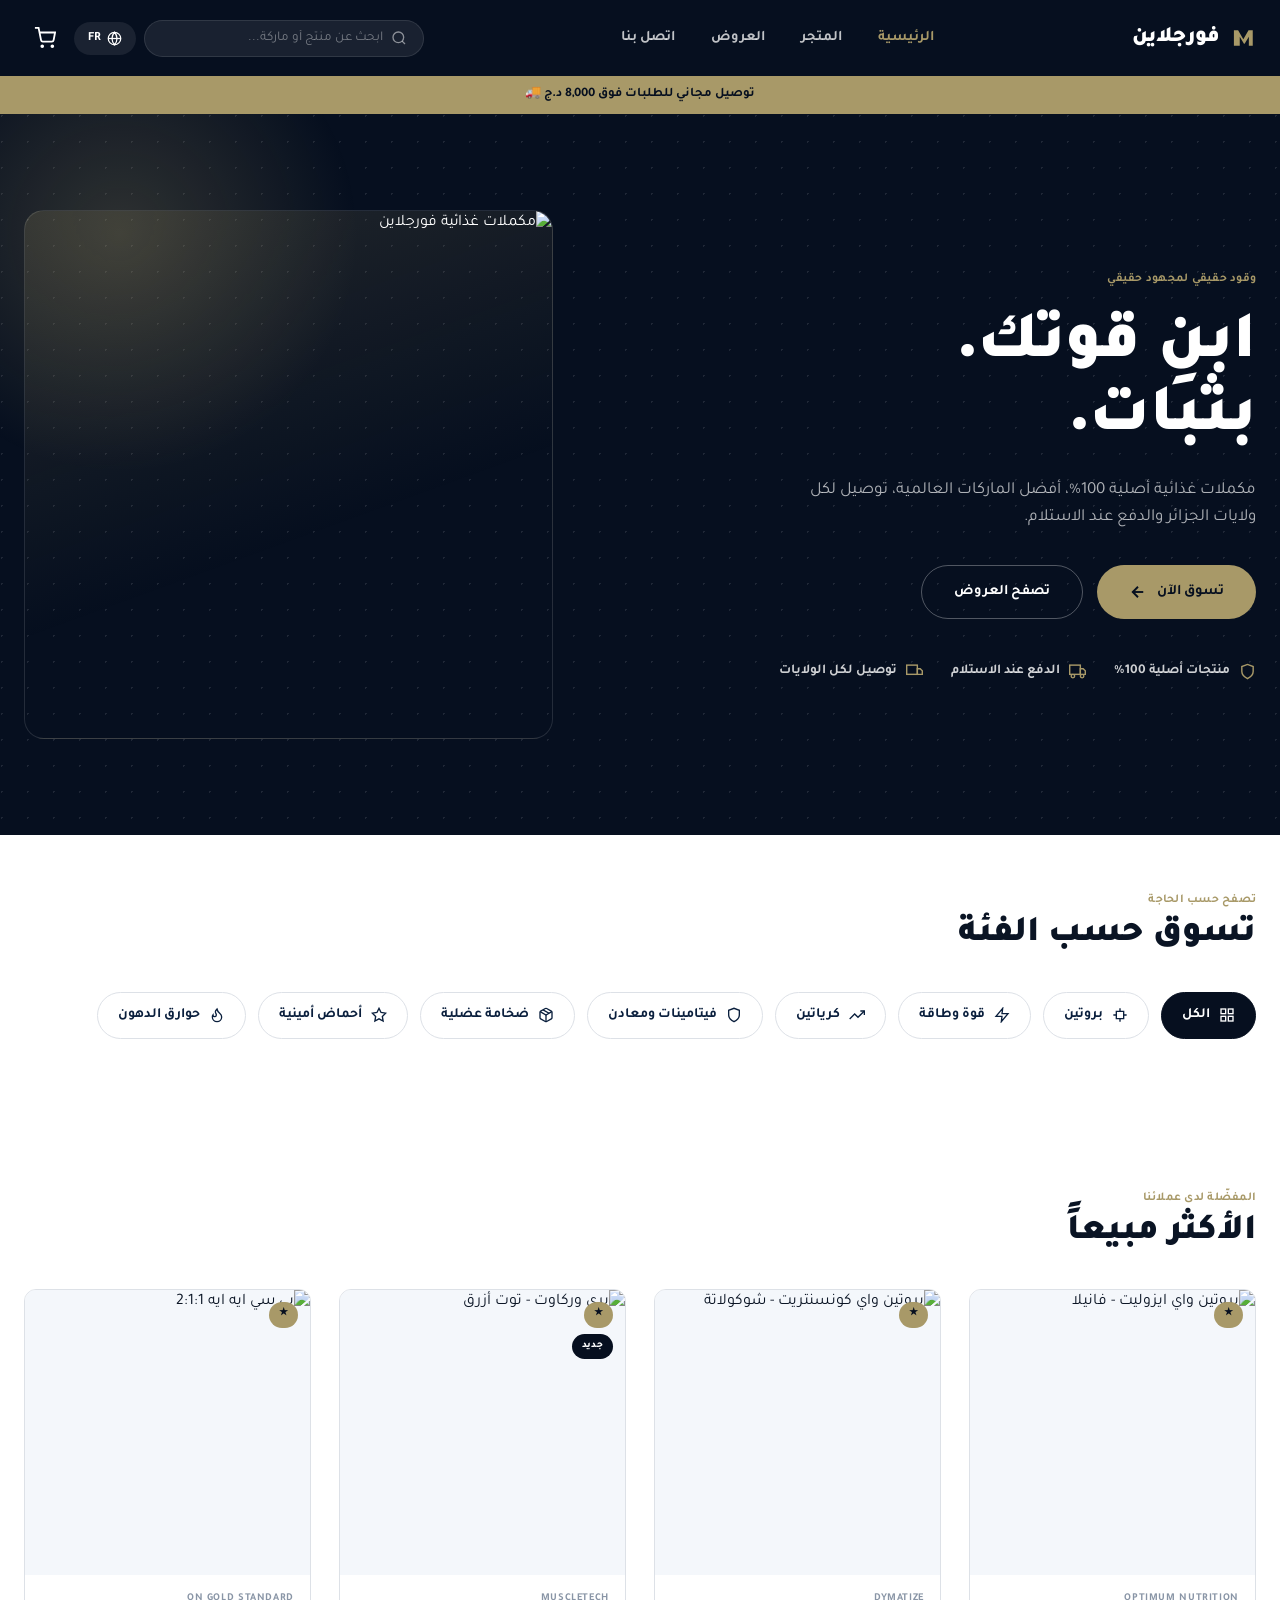
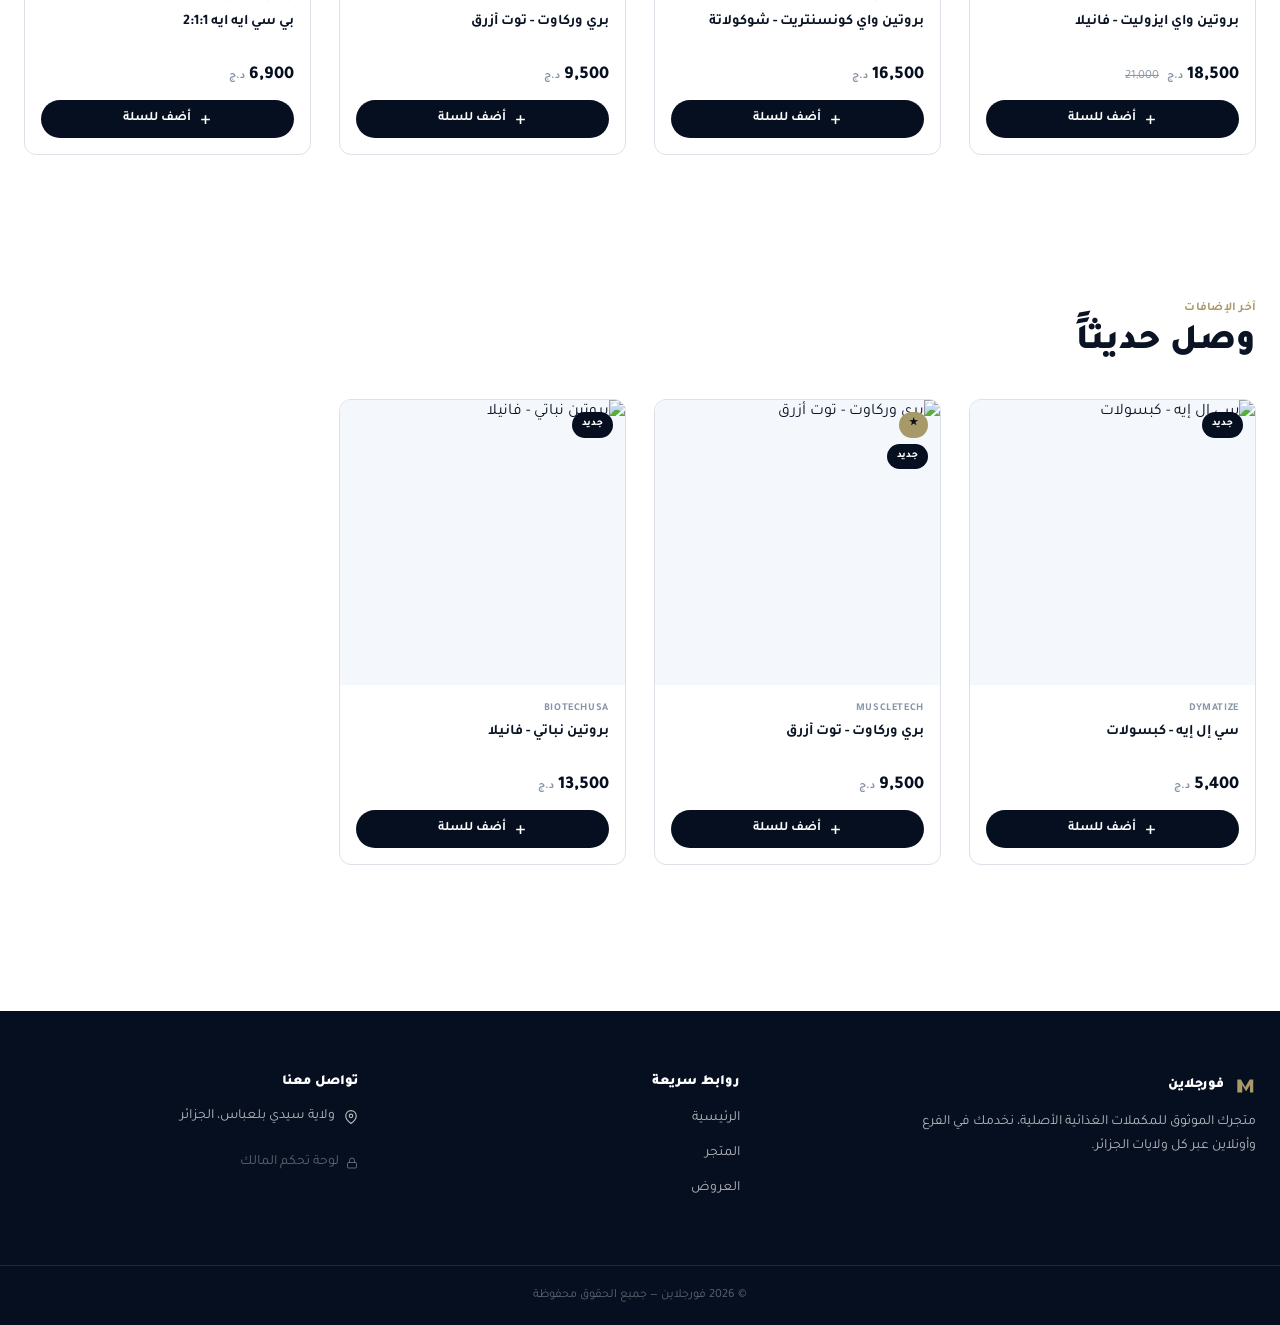
==== index.html @ bce0a99f "Update index.html" ====
<!DOCTYPE html>
<html lang="ar" dir="rtl">
<head>
<meta charset="UTF-8">
<meta name="viewport" content="width=device-width, initial-scale=1.0">
<title>فورجلاين | مكملات غذائية أصلية 100%</title>
<meta name="description" content="متجر فورجلاين للمكملات الغذائية الأصلية. توصيل لكل ولايات الجزائر، الدفع عند الاستلام.">
<link rel="stylesheet" href="css/style.css">
<script>
  /* تطبيق اللغة فوراً لتجنب وميض العربي قبل التحميل */
  (function() {
    var l = localStorage.getItem("forgeline_lang") || "ar";
    document.documentElement.lang = l;
    document.documentElement.dir = l === "ar" ? "rtl" : "ltr";
  })();
</script>
</head>
<body>

<!-- ============================================================
     HEADER
     ============================================================ -->
<header class="site-header">
  <div class="container header-main">
    <button class="mobile-menu-toggle" id="mobileMenuToggle" aria-label="القائمة">
      <svg width="24" height="24" viewBox="0 0 24 24" fill="none" stroke="currentColor" stroke-width="2" stroke-linecap="round"><line x1="4" y1="7" x2="20" y2="7"/><line x1="4" y1="12" x2="20" y2="12"/><line x1="4" y1="17" x2="20" y2="17"/></svg>
    </button>

    <a href="index.html" class="brand">
      <svg width="26" height="26" viewBox="0 0 40 40" fill="none"><path d="M6 32V8h6.5l8 14 8-14H35v24h-6V18l-6.5 11h-1L15 18v14H6z" fill="currentColor"/></svg>
      <span data-i18n="nav.brand">فورجلاين</span>
    </a>

    <nav class="main-nav">
      <a href="index.html" class="active" data-i18n="nav.home">الرئيسية</a>
      <a href="shop.html" data-i18n="nav.shop">المتجر</a>
      <a href="offers.html" data-i18n="nav.offers">العروض</a>
      <a href="index.html#contact" data-i18n="nav.contact">اتصل بنا</a>
    </nav>

    <div class="header-actions">
      <div class="header-search">
        <svg width="16" height="16" viewBox="0 0 24 24" fill="none" stroke="currentColor" stroke-width="2"><circle cx="11" cy="11" r="8"/><line x1="21" y1="21" x2="16.65" y2="16.65"/></svg>
        <input type="text" data-i18n-ph="search.placeholder" placeholder="ابحث عن منتج أو ماركة..." id="headerSearch">
      </div>
      <button class="lang-switch" id="langSwitch">
        <svg width="15" height="15" viewBox="0 0 24 24" fill="none" stroke="currentColor" stroke-width="2"><circle cx="12" cy="12" r="10"/><line x1="2" y1="12" x2="22" y2="12"/><path d="M12 2a15.3 15.3 0 0 1 4 10 15.3 15.3 0 0 1-4 10 15.3 15.3 0 0 1-4-10 15.3 15.3 0 0 1 4-10z"/></svg>
        FR
      </button>
      <button class="cart-trigger" id="cartTrigger" aria-label="السلة">
        <svg width="22" height="22" viewBox="0 0 24 24" fill="none" stroke="currentColor" stroke-width="2"><circle cx="9" cy="21" r="1"/><circle cx="20" cy="21" r="1"/><path d="M1 1h4l2.68 13.39a2 2 0 0 0 2 1.61h9.72a2 2 0 0 0 2-1.61L23 6H6"/></svg>
        <span class="cart-badge" id="cartBadge" style="display:none;">0</span>
      </button>
    </div>
  </div>

  <nav class="mobile-nav container" id="mobileNav">
    <form class="mobile-search" style="position:relative;" onsubmit="event.preventDefault(); var v=document.getElementById('mobileSearch').value.trim(); if(v){window.location.href='shop.html?q='+encodeURIComponent(v);}">
      <svg width="16" height="16" viewBox="0 0 24 24" fill="none" stroke="currentColor" stroke-width="2"><circle cx="11" cy="11" r="8"/><line x1="21" y1="21" x2="16.65" y2="16.65"/></svg>
      <input type="text" data-i18n-ph="search.placeholder" placeholder="ابحث عن منتج أو ماركة..." id="mobileSearch">
    </form>
    <a href="index.html" data-i18n="nav.home">الرئيسية</a>
    <a href="shop.html">المتجر</a>
    <a href="offers.html">العروض</a>
    <a href="index.html#contact">اتصل بنا</a>
  </nav>

  <div class="announce-bar" data-i18n="announce.text">توصيل مجاني للطلبات فوق 8,000 د.ج 🚚</div>
</header>

<!-- ============================================================
     HERO
     ============================================================ -->
<section class="hero">
  <div class="container hero-grid">
    <div class="fade-up">
      <span class="eyebrow" data-i18n="hero.eyebrow">وقود حقيقي لمجهود حقيقي</span>
      <h1 class="hero-title">ابنِ قوتك.<br>بثبات.</h1>
      <p class="hero-sub" data-i18n="hero.sub"><span data-i18n="hero.sub">مكملات غذائية أصلية 100%، أفضل الماركات العالمية، توصيل لكل ولايات الجزائر والدفع عند الاستلام.</span></p>
      <div class="hero-cta-row">
        <a href="shop.html" class="btn btn-gold">
          تسوق الآن
          <svg width="18" height="18" viewBox="0 0 24 24" fill="none" stroke="currentColor" stroke-width="2.5" class="flip-x"><line x1="5" y1="12" x2="19" y2="12"/><polyline points="12 5 19 12 12 19"/></svg>
        </a>
        <a href="offers.html" class="btn btn-outline-light" data-i18n="hero.cta2">تصفح العروض</a>
      </div>
      <div class="hero-badges">
        <span class="hero-badge">
          <svg width="17" height="17" viewBox="0 0 24 24" fill="none" stroke="currentColor" stroke-width="2"><path d="M12 22s8-4 8-10V5l-8-3-8 3v7c0 6 8 10 8 10z"/></svg>
          منتجات أصلية 100%
        </span>
        <span class="hero-badge">
          <svg width="17" height="17" viewBox="0 0 24 24" fill="none" stroke="currentColor" stroke-width="2"><rect x="1" y="3" width="15" height="13"/><polygon points="16 8 20 8 23 11 23 16 16 16 16 8"/><circle cx="5.5" cy="18.5" r="2.5"/><circle cx="18.5" cy="18.5" r="2.5"/></svg>
          الدفع عند الاستلام
        </span>
        <span class="hero-badge">
          <svg width="17" height="17" viewBox="0 0 24 24" fill="none" stroke="currentColor" stroke-width="2"><rect x="1" y="3" width="15" height="13"/><polygon points="16 8 20 8 23 11 23 16 16 16 16 8"/></svg>
          توصيل لكل الولايات
        </span>
      </div>
    </div>
    <div class="hero-visual fade-up-delay-1">
      <img id="heroImage" src="https://images.unsplash.com/photo-1579722820901-cea4a05fbac9?w=700&q=80" alt="مكملات غذائية فورجلاين">
    </div>
  </div>
</section>

<main>
  <!-- ============================================================
       CATEGORIES
       ============================================================ -->
  <section class="section-tight container">
    <div class="section-head">
      <div>
        <span class="eyebrow" data-i18n="section.categories.eyebrow">تصفح حسب الحاجة</span>
        <h2 data-i18n="section.categories.title">تسوق حسب الفئة</h2>
      </div>
    </div>
    <div class="cat-rail">
      <a href="shop.html" class="cat-pill active">
        <svg width="16" height="16" viewBox="0 0 24 24" fill="none" stroke="currentColor" stroke-width="2"><rect x="3" y="3" width="7" height="7"/><rect x="14" y="3" width="7" height="7"/><rect x="14" y="14" width="7" height="7"/><rect x="3" y="14" width="7" height="7"/></svg>
        الكل
      </a>
      <a href="shop.html?cat=protein" class="cat-pill">
        <svg width="16" height="16" viewBox="0 0 24 24" fill="none" stroke="currentColor" stroke-width="2"><path d="M6.5 6.5h11v11h-11z"/><path d="M2 12h4.5M17.5 12H22M12 2v4.5M12 17.5V22"/></svg>
        بروتين
      </a>
      <a href="shop.html?cat=preworkout" class="cat-pill">
        <svg width="16" height="16" viewBox="0 0 24 24" fill="none" stroke="currentColor" stroke-width="2"><polygon points="13 2 3 14 12 14 11 22 21 10 12 10 13 2"/></svg>
        قوة وطاقة
      </a>
      <a href="shop.html?cat=creatine" class="cat-pill">
        <svg width="16" height="16" viewBox="0 0 24 24" fill="none" stroke="currentColor" stroke-width="2"><polyline points="23 6 13.5 15.5 8.5 10.5 1 18"/><polyline points="17 6 23 6 23 12"/></svg>
        كرياتين
      </a>
      <a href="shop.html?cat=vitamins" class="cat-pill">
        <svg width="16" height="16" viewBox="0 0 24 24" fill="none" stroke="currentColor" stroke-width="2"><path d="M12 22s8-4 8-10V5l-8-3-8 3v7c0 6 8 10 8 10z"/></svg>
        فيتامينات ومعادن
      </a>
      <a href="shop.html?cat=mass" class="cat-pill">
        <svg width="16" height="16" viewBox="0 0 24 24" fill="none" stroke="currentColor" stroke-width="2"><path d="M16.5 9.4 7.55 4.24"/><path d="M21 16V8a2 2 0 0 0-1-1.73l-7-4a2 2 0 0 0-2 0l-7 4A2 2 0 0 0 3 8v8a2 2 0 0 0 1 1.73l7 4a2 2 0 0 0 2 0l7-4A2 2 0 0 0 21 16z"/><polyline points="3.27 6.96 12 12.01 20.73 6.96"/><line x1="12" y1="22.08" x2="12" y2="12"/></svg>
        ضخامة عضلية
      </a>
      <a href="shop.html?cat=aminos" class="cat-pill">
        <svg width="16" height="16" viewBox="0 0 24 24" fill="none" stroke="currentColor" stroke-width="2"><polygon points="12 2 15.09 8.26 22 9.27 17 14.14 18.18 21.02 12 17.77 5.82 21.02 7 14.14 2 9.27 8.91 8.26 12 2"/></svg>
        أحماض أمينية
      </a>
      <a href="shop.html?cat=fatburn" class="cat-pill">
        <svg width="16" height="16" viewBox="0 0 24 24" fill="none" stroke="currentColor" stroke-width="2"><path d="M8.5 14.5A2.5 2.5 0 0 0 11 12c0-1.38-.5-2-1-3-1.072-2.143-.224-4.054 2-6 .5 2.5 2 4.9 4 6.5 2 1.6 3 3.5 3 5.5a7 7 0 1 1-14 0c0-1.153.433-2.294 1-3a2.5 2.5 0 0 0 2.5 2.5z"/></svg>
        حوارق الدهون
      </a>
    </div>
  </section>

  <!-- ============================================================
       BESTSELLERS — populated by JS from data.js
       ============================================================ -->
  <section class="section container">
    <div class="section-head">
      <div>
        <span class="eyebrow" data-i18n="section.bestsellers.eyebrow">المفضّلة لدى عملائنا</span>
        <h2 data-i18n="section.bestsellers.title">الأكثر مبيعاً</h2>
      </div>
    </div>
    <div class="grid-products" id="bestsellersGrid"></div>
  </section>

  <!-- ============================================================
       NEW ARRIVALS
       ============================================================ -->
  <section class="section-tight container">
    <div class="section-head">
      <div>
        <span class="eyebrow" data-i18n="section.new.eyebrow">آخر الإضافات</span>
        <h2 data-i18n="section.new.title">وصل حديثاً</h2>
      </div>
    </div>
    <div class="grid-products" id="newArrivalsGrid"></div>
  </section>

  <!-- ============================================================
       OFFERS BANNER
       ============================================================ -->
  <section class="section container" id="offers">
    <div class="section-head">
      <div>
        <span class="eyebrow" data-i18n="section.offers.eyebrow">لفترة محدودة</span>
        <h2 data-i18n="section.offers.title">عروض حصرية</h2>
      </div>
    </div>
    <div class="offer-grid" id="offersGrid">
      <!-- fallback static offer shown if no active offers in data -->
    </div>
  </section>
</main>

<!-- ============================================================
     FOOTER
     ============================================================ -->
<footer class="site-footer" id="contact">
  <div class="container footer-grid">
    <div>
      <a href="index.html" class="brand" style="color:#fff;">
        <svg width="22" height="22" viewBox="0 0 40 40" fill="none"><path d="M6 32V8h6.5l8 14 8-14H35v24h-6V18l-6.5 11h-1L15 18v14H6z" fill="currentColor"/></svg>
        فورجلاين
      </a>
      <p class="footer-about" data-i18n="footer.about">متجرك الموثوق للمكملات الغذائية الأصلية، نخدمك في الفرع وأونلاين عبر كل ولايات الجزائر.</p>
    </div>
    <div>
      <h4 data-i18n="footer.links">روابط سريعة</h4>
      <ul>
        <li><a href="index.html">الرئيسية</a></li>
        <li><a href="shop.html">المتجر</a></li>
        <li><a href="offers.html">العروض</a></li>
      </ul>
    </div>
    <div>
      <h4 data-i18n="footer.contact">تواصل معنا</h4>
      <ul>
        <li class="footer-contact-item">
          <svg width="14" height="14" viewBox="0 0 24 24" fill="none" stroke="currentColor" stroke-width="2"><path d="M21 10c0 7-9 13-9 13s-9-6-9-13a9 9 0 0 1 18 0z"/><circle cx="12" cy="10" r="3"/></svg>
          <span data-i18n="footer.address">ولاية سيدي بلعباس، الجزائر</span>
        </li>
      </ul>
      <ul id="footerPhones" style="margin-top:6px;"></ul>
      <a href="admin/login.html" class="footer-admin-link">
        <svg width="12" height="12" viewBox="0 0 24 24" fill="none" stroke="currentColor" stroke-width="2"><rect x="3" y="11" width="18" height="11" rx="2"/><path d="M7 11V7a5 5 0 0 1 10 0v4"/></svg>
        <span data-i18n="footer.admin">لوحة تحكم المالك</span>
      </a>
    </div>
  </div>
  <div class="footer-bottom" data-i18n="footer.copyright">© 2026 فورجلاين — جميع الحقوق محفوظة</div>
</footer>

<!-- ============================================================
     CART DRAWER (shared across all pages)
     ============================================================ -->
<div class="drawer-overlay" id="drawerOverlay"></div>
<aside class="drawer" id="cartDrawer">
  <div class="drawer-head">
    <h3>
      <svg width="19" height="19" viewBox="0 0 24 24" fill="none" stroke="currentColor" stroke-width="2"><circle cx="9" cy="21" r="1"/><circle cx="20" cy="21" r="1"/><path d="M1 1h4l2.68 13.39a2 2 0 0 0 2 1.61h9.72a2 2 0 0 0 2-1.61L23 6H6"/></svg>
      سلة المشتريات
    </h3>
    <button class="btn-icon" id="closeDrawer" aria-label="إغلاق">
      <svg width="20" height="20" viewBox="0 0 24 24" fill="none" stroke="currentColor" stroke-width="2"><line x1="18" y1="6" x2="6" y2="18"/><line x1="6" y1="6" x2="18" y2="18"/></svg>
    </button>
  </div>
  <div class="drawer-body" id="drawerBody">
    <div class="drawer-empty">
      <svg width="48" height="48" viewBox="0 0 24 24" fill="none" stroke="currentColor" stroke-width="1.5"><circle cx="9" cy="21" r="1"/><circle cx="20" cy="21" r="1"/><path d="M1 1h4l2.68 13.39a2 2 0 0 0 2 1.61h9.72a2 2 0 0 0 2-1.61L23 6H6"/></svg>
      <strong data-i18n="cart.empty.title">سلتك فارغة حالياً</strong>
      <span class="text-faint" data-i18n="cart.empty.sub">أضف منتجات لتبدأ طلبك</span>
    </div>
  </div>
  <div class="drawer-foot" id="drawerFoot" style="display:none;">
    <div class="drawer-subtotal">
      <span data-i18n="cart.subtotal">المجموع الفرعي</span>
      <span id="drawerSubtotal">0 د.ج</span>
    </div>
    <a href="checkout.html" class="btn btn-primary btn-block" data-i18n="cart.checkout">إتمام الطلب</a>
  </div>
</aside>

<!-- Firebase SDK (نسخة compat — تعمل مباشرة بدون أدوات بناء) -->
<script src="https://www.gstatic.com/firebasejs/10.14.1/firebase-app-compat.js"></script>
<script src="https://www.gstatic.com/firebasejs/10.14.1/firebase-firestore-compat.js"></script>
<script src="js/i18n.js"></script>
<script src="js/firebase-config.js"></script>
<script src="js/data.js"></script>
<script src="js/main.js"></script>
</body>
</html>
---- css/style.css ----
/* ==========================================================================
   FORGELINE — Premium Supplements Store
   Core Stylesheet
   ========================================================================== */

@import url('https://fonts.googleapis.com/css2?family=Bricolage+Grotesque:opsz,wght@12..96,400..900&family=Plus+Jakarta+Sans:wght@400;500;600;700;800&family=Tajawal:wght@400;500;700;900&display=swap');

/* --------------------------------------------------------------------------
   DESIGN TOKENS
   -------------------------------------------------------------------------- */
:root {
  /* Color */
  --navy-950: #060F1F;
  --navy-900: #0A1F3D;
  --navy-800: #122B4F;
  --navy-700: #1C3A63;
  --navy-600: #2C4F7C;
  --navy-100: #E8EDF4;
  --navy-50:  #F4F7FB;

  --white: #FFFFFF;
  --silver-300: #C8CDD6;
  --silver-200: #DDE1E7;
  --silver-100: #EEF0F3;

  --gold: #A89968;
  --gold-light: #C9BB91;
  --gold-dark: #8A7B4F;

  --ink: #0A1424;
  --ink-soft: #4A5568;
  --ink-faint: #8995A6;

  --success: #1E7A4C;
  --warning: #B7791F;
  --danger: #B3261E;

  /* Type */
  --font-display: 'Bricolage Grotesque', 'Tajawal', sans-serif;
  --font-body: 'Plus Jakarta Sans', 'Tajawal', sans-serif;
  --font-ar: 'Tajawal', sans-serif;

  /* Layout */
  --max-width: 1320px;
  --radius-sm: 6px;
  --radius-md: 12px;
  --radius-lg: 20px;
  --radius-full: 999px;

  /* Motion */
  --ease: cubic-bezier(0.16, 1, 0.3, 1);
  --duration: 0.45s;
}

/* --------------------------------------------------------------------------
   RESET
   -------------------------------------------------------------------------- */
*, *::before, *::after { box-sizing: border-box; margin: 0; padding: 0; }

html { scroll-behavior: smooth; }

body {
  font-family: var(--font-ar);
  background: var(--white);
  color: var(--ink);
  line-height: 1.55;
  -webkit-font-smoothing: antialiased;
  overflow-x: hidden;
}

html[lang="fr"] body { font-family: var(--font-body); }

img { max-width: 100%; display: block; }
a { color: inherit; text-decoration: none; }
button { font-family: inherit; cursor: pointer; border: none; background: none; }
input, select, textarea { font-family: inherit; font-size: inherit; }
ul { list-style: none; }

::selection { background: var(--gold-light); color: var(--navy-950); }

:focus-visible {
  outline: 3px solid var(--gold);
  outline-offset: 3px;
}

@media (prefers-reduced-motion: reduce) {
  *, *::before, *::after {
    animation-duration: 0.01ms !important;
    animation-iteration-count: 1 !important;
    transition-duration: 0.01ms !important;
    scroll-behavior: auto !important;
  }
}

/* --------------------------------------------------------------------------
   TYPOGRAPHY
   -------------------------------------------------------------------------- */
h1, h2, h3, h4 {
  font-family: var(--font-display);
  font-weight: 800;
  line-height: 1.1;
  letter-spacing: -0.01em;
}
html[lang="ar"] h1, html[lang="ar"] h2, html[lang="ar"] h3, html[lang="ar"] h4 {
  font-family: var(--font-ar);
  font-weight: 900;
  letter-spacing: 0;
}

.eyebrow {
  font-family: var(--font-body);
  font-size: 12px;
  font-weight: 700;
  letter-spacing: 0.16em;
  text-transform: uppercase;
  color: var(--gold);
}
html[lang="ar"] .eyebrow {
  font-family: var(--font-ar);
  letter-spacing: 0.02em;
}

.text-faint { color: var(--ink-faint); }
.text-soft { color: var(--ink-soft); }

/* --------------------------------------------------------------------------
   LAYOUT UTILITIES
   -------------------------------------------------------------------------- */
.container {
  max-width: var(--max-width);
  margin-inline: auto;
  padding-inline: 24px;
}

.section { padding-block: 88px; }
.section-tight { padding-block: 56px; }

@media (max-width: 768px) {
  .section { padding-block: 56px; }
  .section-tight { padding-block: 36px; }
}

.grid-products {
  display: grid;
  grid-template-columns: repeat(4, 1fr);
  gap: 28px;
}
@media (max-width: 1024px) {
  .grid-products { grid-template-columns: repeat(3, 1fr); gap: 20px; }
}
@media (max-width: 640px) {
  .grid-products { grid-template-columns: repeat(2, 1fr); gap: 14px; }
}

.flex-between {
  display: flex;
  align-items: center;
  justify-content: space-between;
}

/* --------------------------------------------------------------------------
   BUTTONS
   -------------------------------------------------------------------------- */
.btn {
  display: inline-flex;
  align-items: center;
  justify-content: center;
  gap: 10px;
  padding: 15px 32px;
  border-radius: var(--radius-full);
  font-weight: 700;
  font-size: 14.5px;
  white-space: nowrap;
  transition: transform var(--duration) var(--ease), background var(--duration) var(--ease), border-color var(--duration) var(--ease), color var(--duration) var(--ease);
  /* يزيل تأخير 300ms على الموبايل */
  touch-action: manipulation;
  -webkit-tap-highlight-color: transparent;
  cursor: pointer;
}

.btn-primary {
  background: var(--navy-900);
  color: var(--white);
}
.btn-primary:hover { background: var(--navy-800); transform: translateY(-1px); }
.btn-primary:active { transform: translateY(0); }

.btn-gold {
  background: var(--gold);
  color: var(--navy-950);
}
.btn-gold:hover { background: var(--gold-light); transform: translateY(-1px); }

.btn-outline {
  background: transparent;
  border: 1.5px solid var(--silver-300);
  color: var(--navy-900);
}
.btn-outline:hover { border-color: var(--navy-900); background: var(--navy-50); }

.btn-outline-light {
  background: transparent;
  border: 1.5px solid rgba(255,255,255,0.3);
  color: var(--white);
}
.btn-outline-light:hover { background: rgba(255,255,255,0.08); border-color: rgba(255,255,255,0.55); }

.btn-block { width: 100%; }
.btn-sm { padding: 10px 20px; font-size: 13px; }
.btn:disabled { opacity: 0.35; cursor: not-allowed; pointer-events: none; }

.btn-icon {
  width: 42px; height: 42px;
  display: inline-flex; align-items: center; justify-content: center;
  border-radius: var(--radius-full);
  transition: background var(--duration) var(--ease);
}
.btn-icon:hover { background: var(--navy-100); }

/* --------------------------------------------------------------------------
   HEADER
   -------------------------------------------------------------------------- */
.site-header {
  position: sticky;
  top: 0;
  z-index: 100;
  background: var(--navy-950);
  color: var(--white);
}

.header-main {
  display: flex;
  align-items: center;
  justify-content: space-between;
  gap: 20px;
  height: 76px;
}

.brand {
  display: flex;
  align-items: center;
  gap: 10px;
  font-family: var(--font-display);
  font-weight: 800;
  font-size: 22px;
  letter-spacing: -0.01em;
  color: var(--white);
}
html[lang="ar"] .brand { font-family: var(--font-ar); font-weight: 900; }
.brand svg { color: var(--gold); }

.main-nav {
  display: flex;
  align-items: center;
  gap: 36px;
}
.main-nav a {
  font-size: 14.5px;
  font-weight: 600;
  color: rgba(255,255,255,0.75);
  transition: color var(--duration) var(--ease);
  position: relative;
}
.main-nav a:hover { color: var(--white); }
.main-nav a.active { color: var(--gold); }

@media (max-width: 920px) {
  .main-nav { display: none; }
}

.header-actions {
  display: flex;
  align-items: center;
  gap: 8px;
}

.header-search {
  display: flex;
  align-items: center;
  gap: 8px;
  background: rgba(255,255,255,0.08);
  border: 1px solid rgba(255,255,255,0.1);
  border-radius: var(--radius-full);
  padding: 9px 16px;
  width: 280px;
  transition: border-color var(--duration) var(--ease);
}
.header-search:focus-within { border-color: var(--gold); }
.header-search input {
  background: transparent;
  border: none;
  outline: none;
  color: var(--white);
  font-size: 13.5px;
  width: 100%;
}
.header-search input::placeholder { color: rgba(255,255,255,0.4); }
.header-search svg { color: rgba(255,255,255,0.5); flex-shrink: 0; }

@media (max-width: 920px) {
  .header-search { display: none; }
}

.lang-switch {
  display: flex;
  align-items: center;
  gap: 6px;
  font-size: 12.5px;
  font-weight: 700;
  background: rgba(255,255,255,0.08);
  border-radius: var(--radius-full);
  padding: 9px 14px;
  color: var(--white);
  transition: background var(--duration) var(--ease);
}
.lang-switch:hover { background: rgba(255,255,255,0.16); }

.cart-trigger {
  position: relative;
  width: 42px; height: 42px;
  display: inline-flex; align-items: center; justify-content: center;
  border-radius: var(--radius-full);
  color: var(--white);
  transition: background var(--duration) var(--ease);
  touch-action: manipulation;
  -webkit-tap-highlight-color: transparent;
  cursor: pointer;
}
.cart-trigger:hover { background: rgba(255,255,255,0.1); }

.cart-badge {
  position: absolute;
  top: -2px;
  inset-inline-end: -2px;
  background: var(--gold);
  color: var(--navy-950);
  font-size: 10px;
  font-weight: 800;
  min-width: 18px;
  height: 18px;
  border-radius: 999px;
  display: flex; align-items: center; justify-content: center;
  padding: 0 4px;
}

.announce-bar {
  background: var(--gold);
  color: var(--navy-950);
  text-align: center;
  font-size: 13px;
  font-weight: 700;
  padding: 9px 16px;
}

.mobile-menu-toggle {
  display: none;
  width: 40px; height: 40px;
  align-items: center; justify-content: center;
  color: var(--white);
}
@media (max-width: 920px) {
  .mobile-menu-toggle { display: inline-flex; }
}

.mobile-nav {
  display: none;
  flex-direction: column;
  gap: 4px;
  padding: 8px 0 18px;
  border-top: 1px solid rgba(255,255,255,0.1);
}
.mobile-nav.open { display: flex; }
.mobile-nav a {
  padding: 12px 4px;
  font-weight: 600;
  font-size: 15px;
  color: rgba(255,255,255,0.85);
  border-bottom: 1px solid rgba(255,255,255,0.06);
}
.mobile-search {
  display: flex;
  align-items: center;
  gap: 8px;
  background: rgba(255,255,255,0.08);
  border-radius: var(--radius-full);
  padding: 10px 16px;
  margin-bottom: 10px;
}
.mobile-search input {
  background: transparent; border: none; outline: none;
  color: var(--white); font-size: 14px; width: 100%;
}
.mobile-search input::placeholder { color: rgba(255,255,255,0.4); }
.mobile-search svg { color: rgba(255,255,255,0.5); }

/* --------------------------------------------------------------------------
   HERO
   -------------------------------------------------------------------------- */
.hero {
  position: relative;
  background: var(--navy-950);
  color: var(--white);
  overflow: hidden;
}
.hero::before {
  content: '';
  position: absolute;
  inset: 0;
  background-image: radial-gradient(circle at 1.5px 1.5px, rgba(255,255,255,0.10) 1px, transparent 0);
  background-size: 26px 26px;
  pointer-events: none;
}
.hero::after {
  content: '';
  position: absolute;
  top: -120px;
  inset-inline-end: -120px;
  width: 480px; height: 480px;
  background: radial-gradient(circle, rgba(168,153,104,0.25), transparent 70%);
  pointer-events: none;
}

.hero-grid {
  position: relative;
  display: grid;
  grid-template-columns: 1.1fr 0.9fr;
  align-items: center;
  gap: 56px;
  padding-block: 96px;
}
@media (max-width: 920px) {
  .hero-grid { grid-template-columns: 1fr; padding-block: 64px; gap: 36px; text-align: center; }
}

.hero-title {
  font-size: clamp(40px, 5.2vw, 68px);
  margin-block: 18px 22px;
}

.hero-sub {
  font-size: 17px;
  color: rgba(255,255,255,0.68);
  max-width: 460px;
  margin-bottom: 34px;
}
@media (max-width: 920px) { .hero-sub { margin-inline: auto; } }

.hero-cta-row {
  display: flex;
  flex-wrap: wrap;
  gap: 14px;
  margin-bottom: 42px;
}
@media (max-width: 920px) { .hero-cta-row { justify-content: center; } }

.hero-badges {
  display: flex;
  flex-wrap: wrap;
  gap: 28px;
}
@media (max-width: 920px) { .hero-badges { justify-content: center; } }

.hero-badge {
  display: flex;
  align-items: center;
  gap: 9px;
  font-size: 13.5px;
  font-weight: 600;
  color: rgba(255,255,255,0.8);
}
.hero-badge svg { color: var(--gold); flex-shrink: 0; }

.hero-visual {
  position: relative;
  aspect-ratio: 1 / 1;
  border-radius: var(--radius-lg);
  overflow: hidden;
  border: 1px solid rgba(255,255,255,0.12);
  background: linear-gradient(160deg, rgba(168,153,104,0.18), transparent 60%);
}
.hero-visual img {
  width: 100%; height: 100%;
  object-fit: cover;
}
@media (max-width: 920px) { .hero-visual { display: none; } }

/* --------------------------------------------------------------------------
   SECTION HEADERS
   -------------------------------------------------------------------------- */
.section-head {
  display: flex;
  align-items: flex-end;
  justify-content: space-between;
  gap: 20px;
  margin-bottom: 36px;
}
.section-head h2 {
  font-size: clamp(26px, 3vw, 36px);
  margin-top: 6px;
}
.section-head .eyebrow { display: block; }
.section-count {
  font-size: 15px;
  font-weight: 600;
  color: var(--ink-faint);
}

/* --------------------------------------------------------------------------
   CATEGORY PILLS
   -------------------------------------------------------------------------- */
.cat-rail {
  display: flex;
  gap: 12px;
  overflow-x: auto;
  padding-bottom: 6px;
  scrollbar-width: none;
}
.cat-rail::-webkit-scrollbar { display: none; }

.cat-pill {
  display: flex;
  align-items: center;
  gap: 9px;
  flex-shrink: 0;
  padding: 12px 20px;
  border-radius: var(--radius-full);
  border: 1.5px solid var(--silver-200);
  font-size: 14px;
  font-weight: 700;
  color: var(--navy-900);
  white-space: nowrap;
  transition: all var(--duration) var(--ease);
}
.cat-pill:hover { border-color: var(--navy-700); }
.cat-pill.active {
  background: var(--navy-950);
  border-color: var(--navy-950);
  color: var(--white);
}

/* --------------------------------------------------------------------------
   PRODUCT CARD
   -------------------------------------------------------------------------- */
.product-card {
  position: relative;
  background: var(--white);
  border: 1px solid var(--silver-200);
  border-radius: var(--radius-md);
  overflow: hidden;
  transition: transform var(--duration) var(--ease), border-color var(--duration) var(--ease), box-shadow var(--duration) var(--ease);
}
.product-card:hover {
  transform: translateY(-4px);
  border-color: var(--navy-700);
  box-shadow: 0 20px 40px -16px rgba(10,31,61,0.18);
}

.product-media {
  position: relative;
  aspect-ratio: 1 / 1;
  background: var(--navy-50);
  overflow: hidden;
}
.product-media img {
  width: 100%; height: 100%;
  object-fit: cover;
  transition: transform 0.6s var(--ease);
}
.product-card:hover .product-media img { transform: scale(1.06); }

.product-tags {
  position: absolute;
  top: 12px;
  inset-inline-start: 12px;
  display: flex;
  flex-direction: column;
  gap: 6px;
  z-index: 2;
}
.tag {
  font-size: 10px;
  font-weight: 800;
  letter-spacing: 0.03em;
  padding: 5px 10px;
  border-radius: var(--radius-full);
  width: fit-content;
}
.tag-sale { background: var(--danger); color: var(--white); }
.tag-best { background: var(--gold); color: var(--navy-950); }
.tag-new { background: var(--navy-950); color: var(--white); }

.product-oos {
  position: absolute;
  inset: 0;
  background: rgba(255,255,255,0.78);
  display: flex; align-items: center; justify-content: center;
  z-index: 3;
}
.product-oos span {
  background: var(--navy-950);
  color: var(--white);
  font-size: 12px; font-weight: 700;
  padding: 7px 16px;
  border-radius: var(--radius-full);
}

.product-quick {
  position: absolute;
  inset-inline: 10px;
  bottom: 10px;
  background: rgba(255,255,255,0.96);
  color: var(--navy-950);
  font-size: 12.5px;
  font-weight: 700;
  text-align: center;
  padding: 10px;
  border-radius: var(--radius-full);
  opacity: 0;
  transform: translateY(8px);
  transition: all var(--duration) var(--ease);
}
.product-card:hover .product-quick { opacity: 1; transform: translateY(0); }

.product-body { padding: 16px; }
.product-brand {
  font-size: 10.5px;
  font-weight: 700;
  letter-spacing: 0.06em;
  text-transform: uppercase;
  color: var(--ink-faint);
  margin-bottom: 4px;
}
.product-name {
  font-size: 14.5px;
  font-weight: 700;
  line-height: 1.4;
  min-height: 2.8em;
  display: -webkit-box;
  -webkit-line-clamp: 2;
  -webkit-box-orient: vertical;
  overflow: hidden;
  margin-bottom: 10px;
}
.product-price-row {
  display: flex;
  align-items: baseline;
  gap: 8px;
  flex-wrap: wrap;
  margin-bottom: 4px;
}
.product-price {
  font-family: var(--font-display);
  font-size: 18px;
  font-weight: 800;
  color: var(--navy-950);
}
html[lang="ar"] .product-price { font-family: var(--font-ar); }
.product-price small { font-size: 11px; font-weight: 700; color: var(--ink-faint); }
.product-price-old {
  font-size: 12.5px;
  color: var(--ink-faint);
  text-decoration: line-through;
}
.product-stock-low {
  font-size: 11px;
  font-weight: 700;
  color: var(--warning);
  margin-bottom: 8px;
}
.product-add {
  width: 100%;
  margin-top: 10px;
  padding: 11px;
  border-radius: var(--radius-full);
  background: var(--navy-950);
  color: var(--white);
  font-size: 13px;
  font-weight: 700;
  display: flex; align-items: center; justify-content: center; gap: 7px;
  transition: background var(--duration) var(--ease);
  touch-action: manipulation;
  -webkit-tap-highlight-color: transparent;
  cursor: pointer;
}
.product-add:hover { background: var(--navy-800); }
.product-add:disabled { background: var(--silver-200); color: var(--ink-faint); cursor: not-allowed; }

/* --------------------------------------------------------------------------
   OFFER BANNER
   -------------------------------------------------------------------------- */
.offer-grid {
  display: grid;
  grid-template-columns: 1fr 1fr;
  gap: 20px;
}
@media (max-width: 768px) { .offer-grid { grid-template-columns: 1fr; } }

.offer-card {
  position: relative;
  min-height: 200px;
  border-radius: var(--radius-lg);
  overflow: hidden;
  background: var(--navy-950);
  color: var(--white);
  display: flex;
  align-items: center;
}
.offer-card img {
  position: absolute; inset: 0;
  width: 100%; height: 100%;
  object-fit: cover;
  opacity: 0.32;
}
.offer-content { position: relative; padding: 32px; z-index: 1; width: 100%; }
.offer-discount {
  display: inline-block;
  background: var(--gold);
  color: var(--navy-950);
  font-size: 13px;
  font-weight: 800;
  padding: 6px 14px;
  border-radius: var(--radius-full);
  margin-bottom: 8px;
}
.offer-content h3 { font-size: 22px; margin-bottom: 6px; }
.offer-content p { font-size: 13.5px; color: rgba(255,255,255,0.7); }
.offer-end { font-size: 12px; color: rgba(255,255,255,0.5); margin-top: 10px; }

/* باقة تجميعية */
.bundle-badge {
  display: inline-block;
  background: #6366F1;
  color: #fff;
  font-size: 10.5px;
  font-weight: 800;
  padding: 4px 10px;
  border-radius: var(--radius-full);
  margin-inline-start: 8px;
  vertical-align: middle;
}
.bundle-products-line {
  font-size: 12.5px;
  color: rgba(255,255,255,0.65);
  margin-bottom: 10px;
  line-height: 1.5;
}
.bundle-price-row {
  display: flex;
  align-items: baseline;
  gap: 10px;
  margin-top: 8px;
  margin-bottom: 4px;
}
.bundle-price {
  font-size: 22px;
  font-weight: 800;
  color: var(--gold);
}
.bundle-original {
  font-size: 14px;
  color: rgba(255,255,255,0.4);
  text-decoration: line-through;
}
.btn-sm {
  padding: 10px 20px;
  font-size: 13px;
  touch-action: manipulation;
}

/* --------------------------------------------------------------------------
   FOOTER
   -------------------------------------------------------------------------- */
.site-footer {
  background: var(--navy-950);
  color: rgba(255,255,255,0.7);
  margin-top: 90px;
}
.footer-grid {
  display: grid;
  grid-template-columns: 1.4fr 1fr 1fr;
  gap: 48px;
  padding-block: 64px;
}
@media (max-width: 768px) {
  .footer-grid { grid-template-columns: 1fr; gap: 32px; padding-block: 48px; }
}
.footer-grid h4 {
  color: var(--white);
  font-size: 14px;
  font-weight: 700;
  margin-bottom: 16px;
}
.footer-grid ul { display: flex; flex-direction: column; gap: 10px; }
.footer-grid a { font-size: 14px; transition: color var(--duration) var(--ease); }
.footer-grid a:hover { color: var(--white); }
.footer-about { font-size: 14px; line-height: 1.7; max-width: 340px; margin-top: 14px; }
.footer-contact-item { display: flex; align-items: center; gap: 9px; font-size: 14px; }
.footer-admin-link {
  margin-top: 18px;
  display: inline-flex; align-items: center; gap: 7px;
  font-size: 12px; color: rgba(255,255,255,0.35);
  transition: color var(--duration) var(--ease);
}
.footer-admin-link:hover { color: rgba(255,255,255,0.7); }
.footer-bottom {
  border-top: 1px solid rgba(255,255,255,0.1);
  text-align: center;
  font-size: 12.5px;
  color: rgba(255,255,255,0.35);
  padding: 20px 0;
}

/* --------------------------------------------------------------------------
   CART DRAWER
   -------------------------------------------------------------------------- */
.drawer-overlay {
  position: fixed;
  top: 0; left: 0; right: 0; bottom: 0;
  background: rgba(6,15,31,0.5);
  z-index: 200;
  opacity: 0;
  pointer-events: none;
  transition: opacity var(--duration) var(--ease);
}
.drawer-overlay.open { opacity: 1; pointer-events: auto; }

.drawer {
  position: fixed;
  top: 0;
  bottom: 0;
  right: 0;
  width: 90%;
  max-width: 420px;
  background: var(--white);
  z-index: 201;
  display: flex;
  flex-direction: column;
  transform: translateX(110%);
  transition: transform 0.35s cubic-bezier(0.16, 1, 0.3, 1);
  box-shadow: -8px 0 32px rgba(0,0,0,0.18);
}
.drawer.open { transform: translateX(0) !important; }
.drawer.drawer-rtl {
  right: auto;
  left: 0;
  transform: translateX(-110%);
  box-shadow: 8px 0 32px rgba(0,0,0,0.18);
}

.drawer-head {
  display: flex; align-items: center; justify-content: space-between;
  padding: 20px;
  border-bottom: 1px solid var(--silver-100);
  flex-shrink: 0;
}
.drawer-head h3 { font-size: 17px; display: flex; align-items: center; gap: 10px; }

.drawer-body {
  flex: 1;
  overflow-y: auto;
  padding: 16px 20px;
  -webkit-overflow-scrolling: touch;
}
.drawer-empty {
  height: 100%;
  display: flex; flex-direction: column; align-items: center; justify-content: center;
  text-align: center; gap: 8px; padding: 40px;
}
.drawer-empty svg { color: var(--silver-200); margin-bottom: 8px; }

.cart-line {
  display: flex; gap: 14px;
  padding-block: 16px;
  border-bottom: 1px solid var(--silver-100);
}
.cart-line:first-child { padding-top: 0; }
.cart-line img {
  width: 68px; height: 68px;
  border-radius: var(--radius-sm);
  object-fit: cover;
  background: var(--navy-50);
  flex-shrink: 0;
}
.cart-line-info { flex: 1; min-width: 0; }
.cart-line-name { font-size: 13.5px; font-weight: 700; line-height: 1.4; margin-bottom: 4px; }
.cart-line-price { font-size: 12.5px; color: var(--ink-faint); }
.cart-line-controls { display: flex; align-items: center; gap: 10px; margin-top: 10px; }
.qty-btn {
  /* حجم كافٍ للضغط بالإصبع على الموبايل (44×44 minimum) */
  width: 36px; height: 36px;
  border: 1px solid var(--silver-200);
  border-radius: var(--radius-full);
  display: flex; align-items: center; justify-content: center;
  transition: background var(--duration) var(--ease);
  -webkit-tap-highlight-color: transparent;
  touch-action: manipulation;
  font-size: 18px;
  cursor: pointer;
}
.qty-btn:hover, .qty-btn:active { background: var(--navy-50); }
.qty-value { font-size: 14px; font-weight: 700; min-width: 24px; text-align: center; }
.cart-line-remove {
  margin-inline-start: auto;
  color: var(--silver-300);
  transition: color var(--duration) var(--ease);
  padding: 8px;
  touch-action: manipulation;
  -webkit-tap-highlight-color: transparent;
}
.cart-line-remove:hover, .cart-line-remove:active { color: var(--danger); }
.cart-line-total { font-size: 14px; font-weight: 800; flex-shrink: 0; }

.drawer-foot { border-top: 1px solid var(--silver-100); padding: 20px 24px 24px; }
.drawer-subtotal { display: flex; justify-content: space-between; align-items: center; margin-bottom: 16px; }
.drawer-subtotal span:first-child { font-weight: 700; color: var(--ink-soft); }
.drawer-subtotal span:last-child { font-size: 19px; font-weight: 800; }

/* --------------------------------------------------------------------------
   FORMS
   -------------------------------------------------------------------------- */
.field { display: block; margin-bottom: 18px; }
.field label {
  display: block;
  font-size: 12.5px;
  font-weight: 700;
  color: var(--ink-soft);
  margin-bottom: 7px;
}
.field .req { color: var(--danger); }
.field input,
.field select,
.field textarea {
  width: 100%;
  padding: 13px 15px;
  border: 1.5px solid var(--silver-200);
  border-radius: var(--radius-sm);
  font-size: 14px;
  color: var(--ink);
  background: var(--white);
  transition: border-color var(--duration) var(--ease);
  outline: none;
}
.field input:focus, .field select:focus, .field textarea:focus { border-color: var(--navy-900); }
.field textarea { resize: vertical; min-height: 80px; }
.field-error input, .field-error select, .field-error textarea { border-color: var(--danger); }
.field-error-msg { font-size: 11.5px; color: var(--danger); margin-top: 5px; }
.field-row { display: grid; grid-template-columns: 1fr 1fr; gap: 16px; }
@media (max-width: 560px) { .field-row { grid-template-columns: 1fr; } }

.choice-row { display: grid; grid-template-columns: 1fr 1fr; gap: 12px; }
.choice-card {
  display: flex; align-items: center; gap: 10px;
  padding: 14px 16px;
  border: 1.5px solid var(--silver-200);
  border-radius: var(--radius-sm);
  font-size: 13.5px; font-weight: 700;
  transition: all var(--duration) var(--ease);
}
.choice-card.selected { border-color: var(--navy-900); background: var(--navy-50); }

.payment-box {
  display: flex; gap: 14px; align-items: flex-start;
  background: var(--navy-50);
  border: 2px solid var(--navy-900);
  border-radius: var(--radius-md);
  padding: 18px;
}
.payment-radio {
  width: 20px; height: 20px; border-radius: 999px;
  border: 6px solid var(--navy-900);
  margin-top: 2px; flex-shrink: 0;
}
.payment-box strong { font-size: 14px; display: block; margin-bottom: 3px; }
.payment-box small { font-size: 12.5px; color: var(--ink-faint); }

/* --------------------------------------------------------------------------
   MISC PAGE BLOCKS (checkout summary, success, breadcrumb)
   -------------------------------------------------------------------------- */
.breadcrumb {
  display: flex; align-items: center; gap: 8px;
  font-size: 13px; font-weight: 600; color: var(--ink-faint);
  margin-bottom: 24px;
}
.breadcrumb a:hover { color: var(--navy-900); }

.panel {
  background: var(--white);
  border: 1px solid var(--silver-200);
  border-radius: var(--radius-md);
  padding: 28px;
}

.summary-line {
  display: flex; align-items: center; gap: 12px;
  padding-block: 10px;
}
.summary-line img { width: 48px; height: 48px; border-radius: var(--radius-sm); object-fit: cover; background: var(--navy-50); flex-shrink: 0; }
.summary-line-name { font-size: 12.5px; font-weight: 700; flex: 1; min-width: 0; }
.summary-line-qty { font-size: 11px; color: var(--ink-faint); }
.summary-line-total { font-size: 13.5px; font-weight: 800; flex-shrink: 0; }

.totals-row { display: flex; justify-content: space-between; font-size: 14px; padding-block: 6px; color: var(--ink-soft); }
.totals-row strong { color: var(--ink); font-weight: 700; }
.totals-row.grand { font-size: 18px; font-weight: 800; color: var(--ink); padding-top: 14px; margin-top: 8px; border-top: 1px solid var(--silver-200); }

.success-wrap { max-width: 480px; margin-inline: auto; text-align: center; padding-block: 90px; }
.success-icon {
  width: 84px; height: 84px;
  background: #E8F5EC;
  border-radius: 999px;
  display: flex; align-items: center; justify-content: center;
  margin-inline: auto; margin-bottom: 26px;
  color: var(--success);
}
.success-order-box {
  background: var(--navy-50);
  border-radius: var(--radius-md);
  padding: 22px;
  margin-block: 28px;
}
.success-order-id { font-family: var(--font-display); font-size: 22px; font-weight: 800; letter-spacing: 0.02em; }

/* --------------------------------------------------------------------------
   ANIMATIONS
   -------------------------------------------------------------------------- */
@keyframes fadeUp {
  from { opacity: 0; transform: translateY(16px); }
  to { opacity: 1; transform: translateY(0); }
}
.fade-up { animation: fadeUp 0.6s var(--ease) both; }
.fade-up-delay-1 { animation: fadeUp 0.6s var(--ease) 0.1s both; }
.fade-up-delay-2 { animation: fadeUp 0.6s var(--ease) 0.2s both; }

@keyframes modalIn {
  from { opacity: 0; transform: scale(0.96); }
  to { opacity: 1; transform: scale(1); }
}
.modal-anim { animation: modalIn 0.3s var(--ease) both; }

/* --------------------------------------------------------------------------
   RTL / LTR DIRECTION HELPERS
   -------------------------------------------------------------------------- */
html[dir="rtl"] .flip-x { transform: scaleX(-1); }
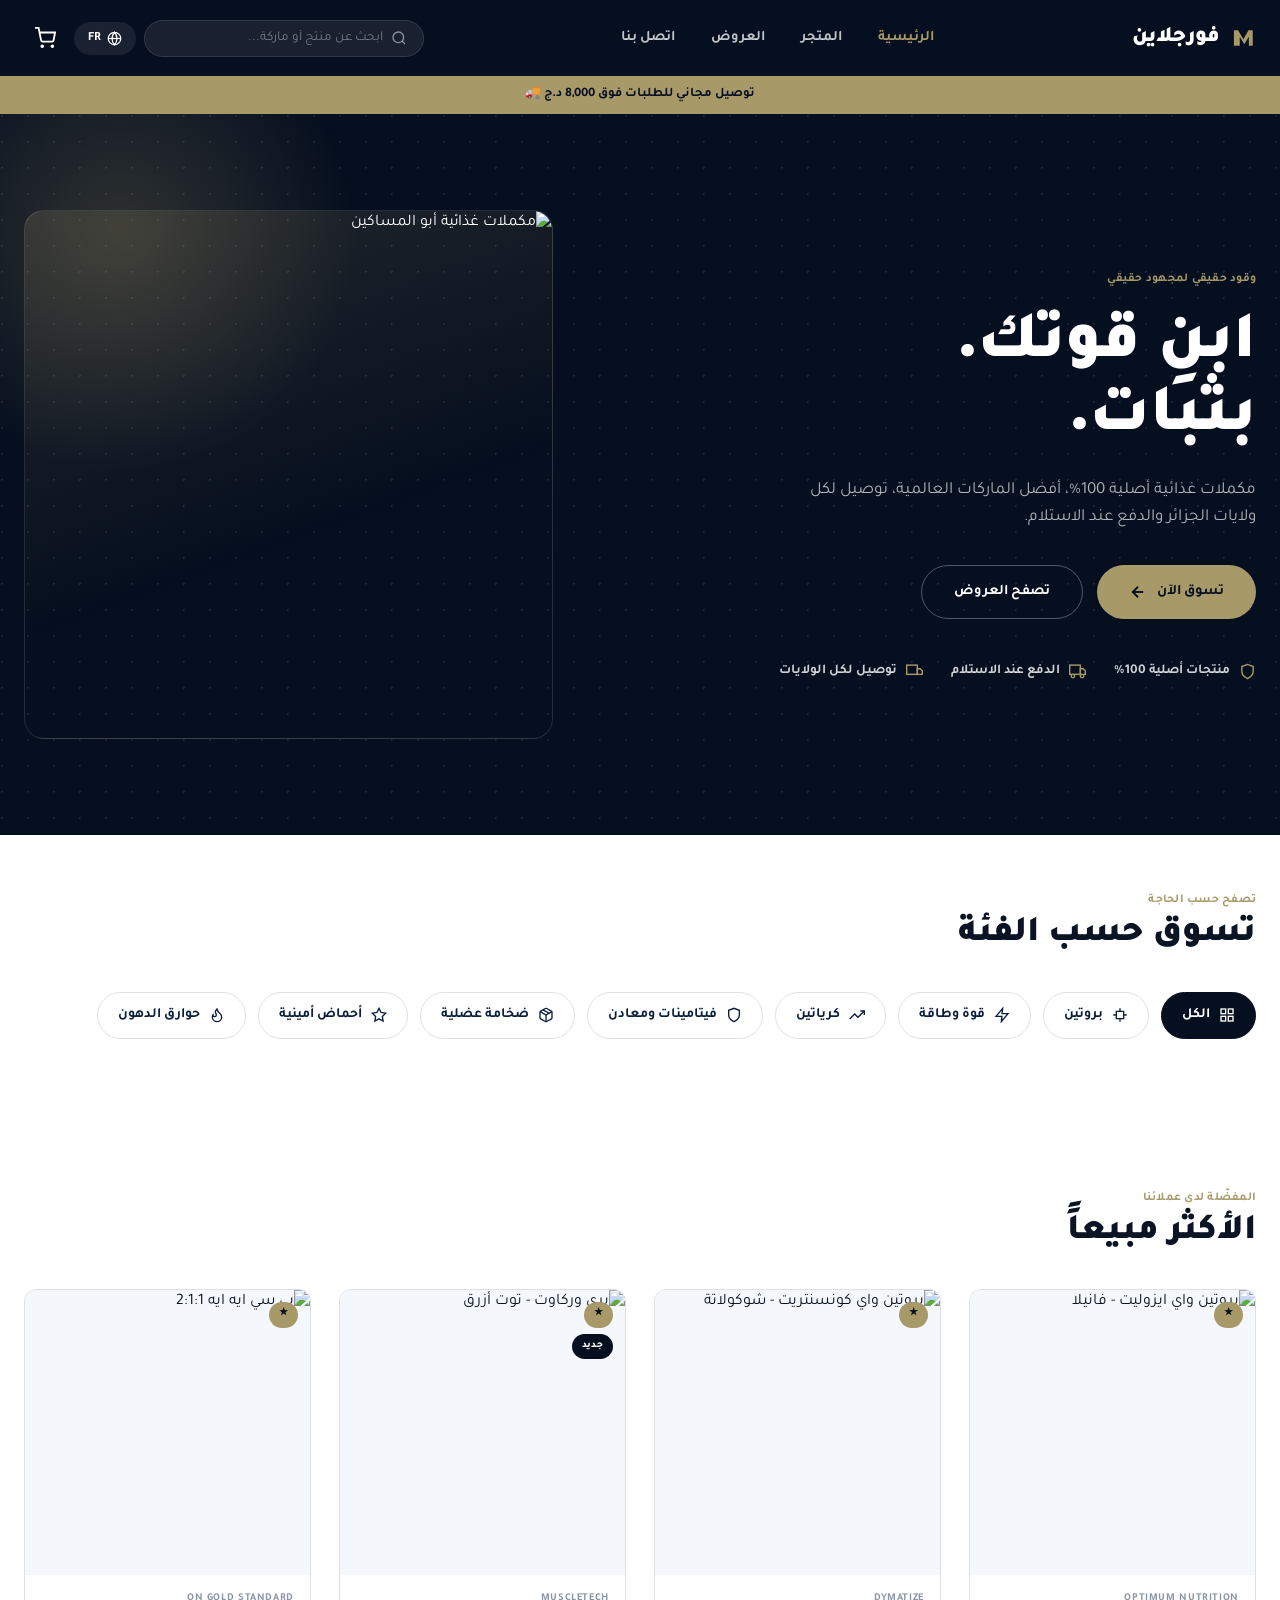
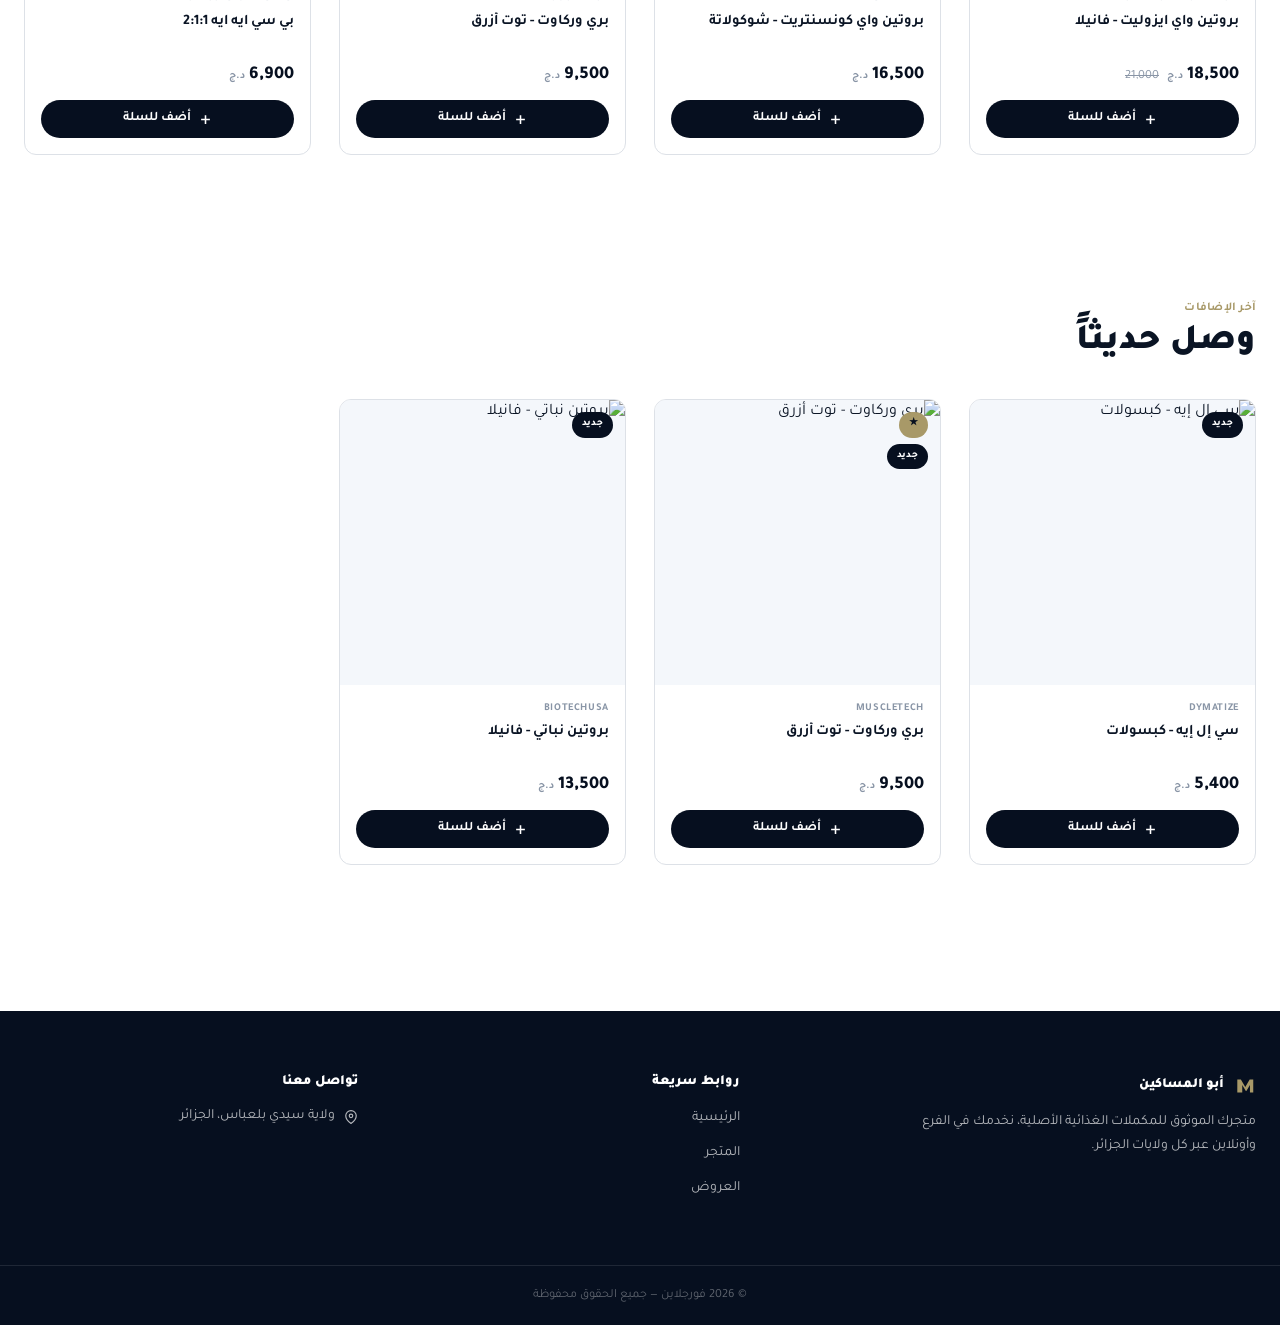
==== commit f8d3e80c: "Update index.html" ====
--- a/index.html
+++ b/index.html
@@ -3,8 +3,8 @@
 <head>
 <meta charset="UTF-8">
 <meta name="viewport" content="width=device-width, initial-scale=1.0">
-<title>فورجلاين | مكملات غذائية أصلية 100%</title>
-<meta name="description" content="متجر فورجلاين للمكملات الغذائية الأصلية. توصيل لكل ولايات الجزائر، الدفع عند الاستلام.">
+<title>أبو المساكين | مكملات غذائية أصلية 100%</title>
+<meta name="description" content="متجر أبو المساكين للمكملات الغذائية الأصلية. توصيل لكل ولايات الجزائر، الدفع عند الاستلام.">
 <link rel="stylesheet" href="css/style.css">
 <script>
   /* تطبيق اللغة فوراً لتجنب وميض العربي قبل التحميل */
@@ -28,7 +28,7 @@
 
     <a href="index.html" class="brand">
       <svg width="26" height="26" viewBox="0 0 40 40" fill="none"><path d="M6 32V8h6.5l8 14 8-14H35v24h-6V18l-6.5 11h-1L15 18v14H6z" fill="currentColor"/></svg>
-      <span data-i18n="nav.brand">فورجلاين</span>
+      <span data-i18n="nav.brand">أبو المساكين</span>
     </a>
 
     <nav class="main-nav">
@@ -87,20 +87,20 @@
       <div class="hero-badges">
         <span class="hero-badge">
           <svg width="17" height="17" viewBox="0 0 24 24" fill="none" stroke="currentColor" stroke-width="2"><path d="M12 22s8-4 8-10V5l-8-3-8 3v7c0 6 8 10 8 10z"/></svg>
-          منتجات أصلية 100%
+          <span data-i18n="hero.badge1">منتجات أصلية 100%</span>
         </span>
         <span class="hero-badge">
           <svg width="17" height="17" viewBox="0 0 24 24" fill="none" stroke="currentColor" stroke-width="2"><rect x="1" y="3" width="15" height="13"/><polygon points="16 8 20 8 23 11 23 16 16 16 16 8"/><circle cx="5.5" cy="18.5" r="2.5"/><circle cx="18.5" cy="18.5" r="2.5"/></svg>
-          الدفع عند الاستلام
+          <span data-i18n="hero.badge2">الدفع عند الاستلام</span>
         </span>
         <span class="hero-badge">
           <svg width="17" height="17" viewBox="0 0 24 24" fill="none" stroke="currentColor" stroke-width="2"><rect x="1" y="3" width="15" height="13"/><polygon points="16 8 20 8 23 11 23 16 16 16 16 8"/></svg>
-          توصيل لكل الولايات
+          <span data-i18n="hero.badge3">توصيل لكل الولايات</span>
         </span>
       </div>
     </div>
     <div class="hero-visual fade-up-delay-1">
-      <img id="heroImage" src="https://images.unsplash.com/photo-1579722820901-cea4a05fbac9?w=700&q=80" alt="مكملات غذائية فورجلاين">
+      <img id="heroImage" src="https://images.unsplash.com/photo-1579722820901-cea4a05fbac9?w=700&q=80" alt="مكملات غذائية أبو المساكين">
     </div>
   </div>
 </section>
@@ -202,7 +202,7 @@
     <div>
       <a href="index.html" class="brand" style="color:#fff;">
         <svg width="22" height="22" viewBox="0 0 40 40" fill="none"><path d="M6 32V8h6.5l8 14 8-14H35v24h-6V18l-6.5 11h-1L15 18v14H6z" fill="currentColor"/></svg>
-        فورجلاين
+        أبو المساكين
       </a>
       <p class="footer-about" data-i18n="footer.about">متجرك الموثوق للمكملات الغذائية الأصلية، نخدمك في الفرع وأونلاين عبر كل ولايات الجزائر.</p>
     </div>
@@ -223,13 +223,10 @@
         </li>
       </ul>
       <ul id="footerPhones" style="margin-top:6px;"></ul>
-      <a href="admin/login.html" class="footer-admin-link">
-        <svg width="12" height="12" viewBox="0 0 24 24" fill="none" stroke="currentColor" stroke-width="2"><rect x="3" y="11" width="18" height="11" rx="2"/><path d="M7 11V7a5 5 0 0 1 10 0v4"/></svg>
-        <span data-i18n="footer.admin">لوحة تحكم المالك</span>
-      </a>
-    </div>
-  </div>
-  <div class="footer-bottom" data-i18n="footer.copyright">© 2026 فورجلاين — جميع الحقوق محفوظة</div>
+      
+    </div>
+  </div>
+  <div class="footer-bottom" data-i18n="footer.copyright">© 2026 أبو المساكين — جميع الحقوق محفوظة</div>
 </footer>
 
 <!-- ============================================================
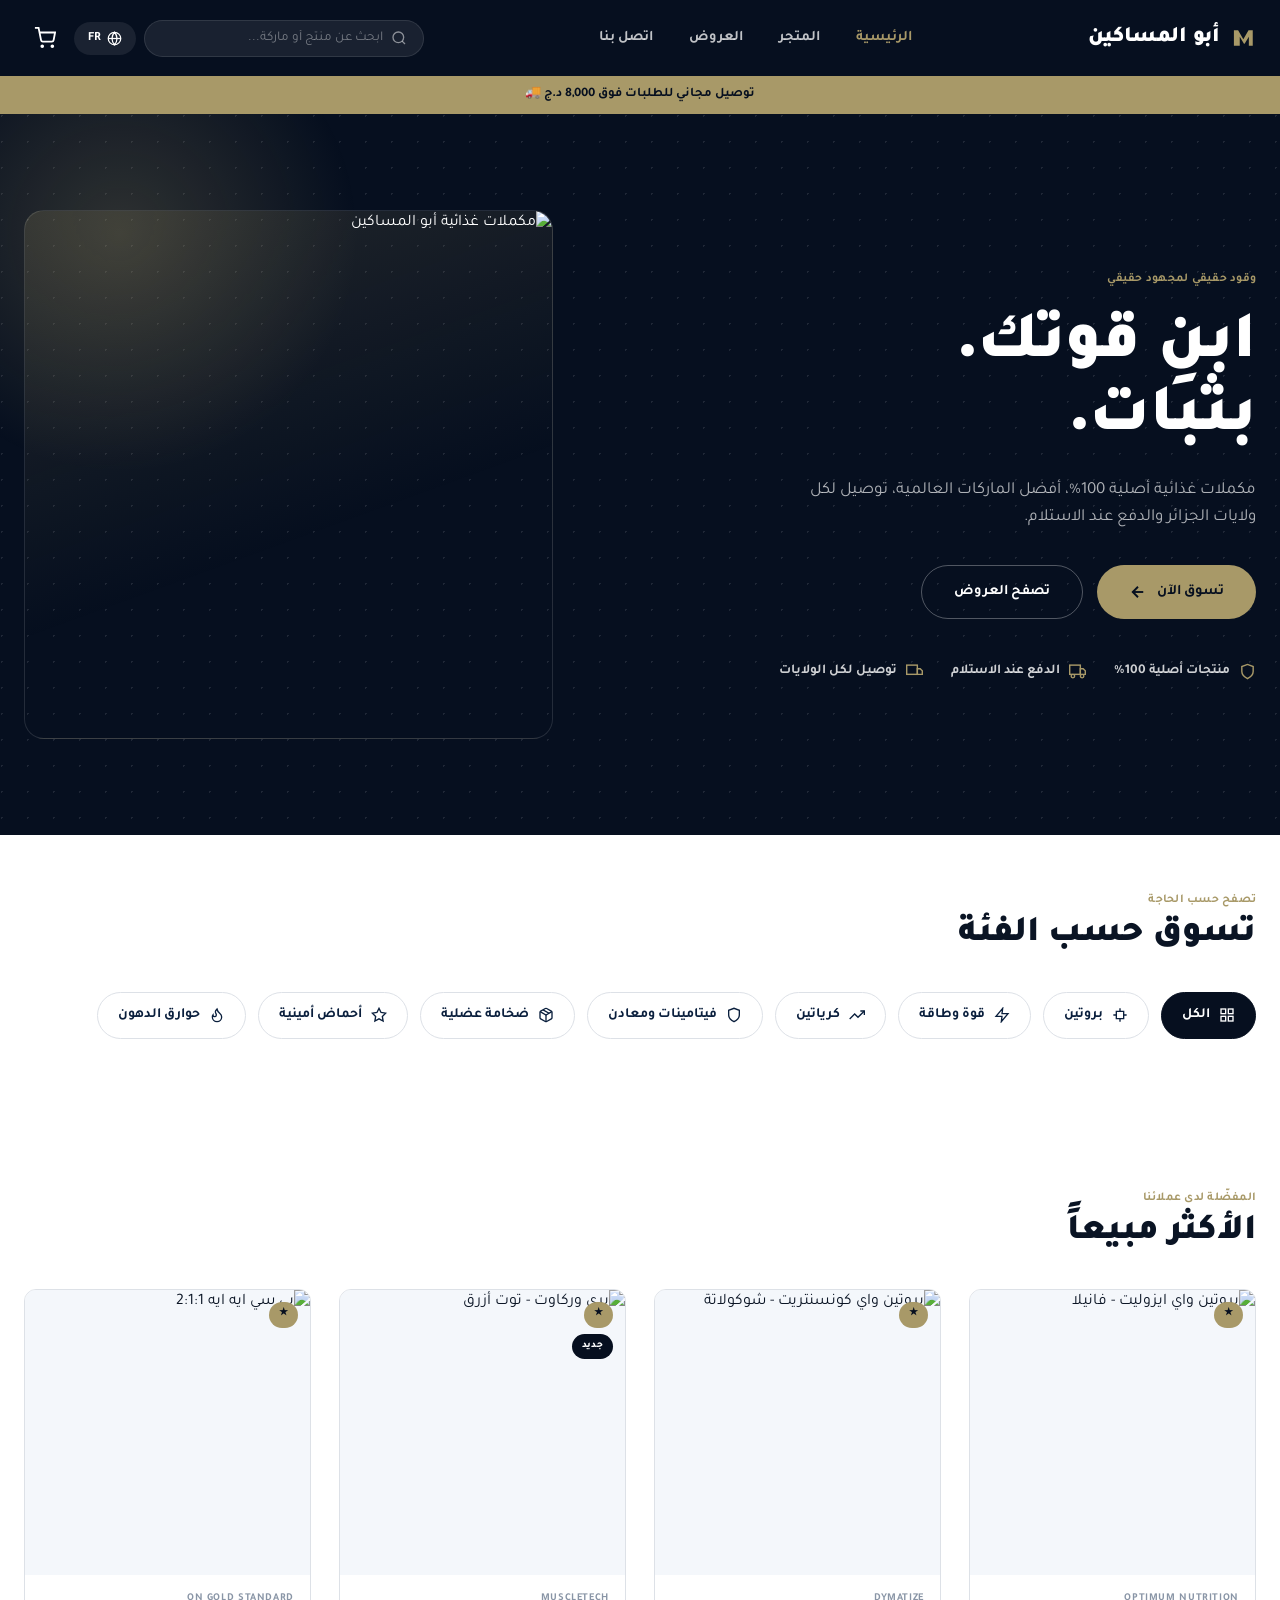
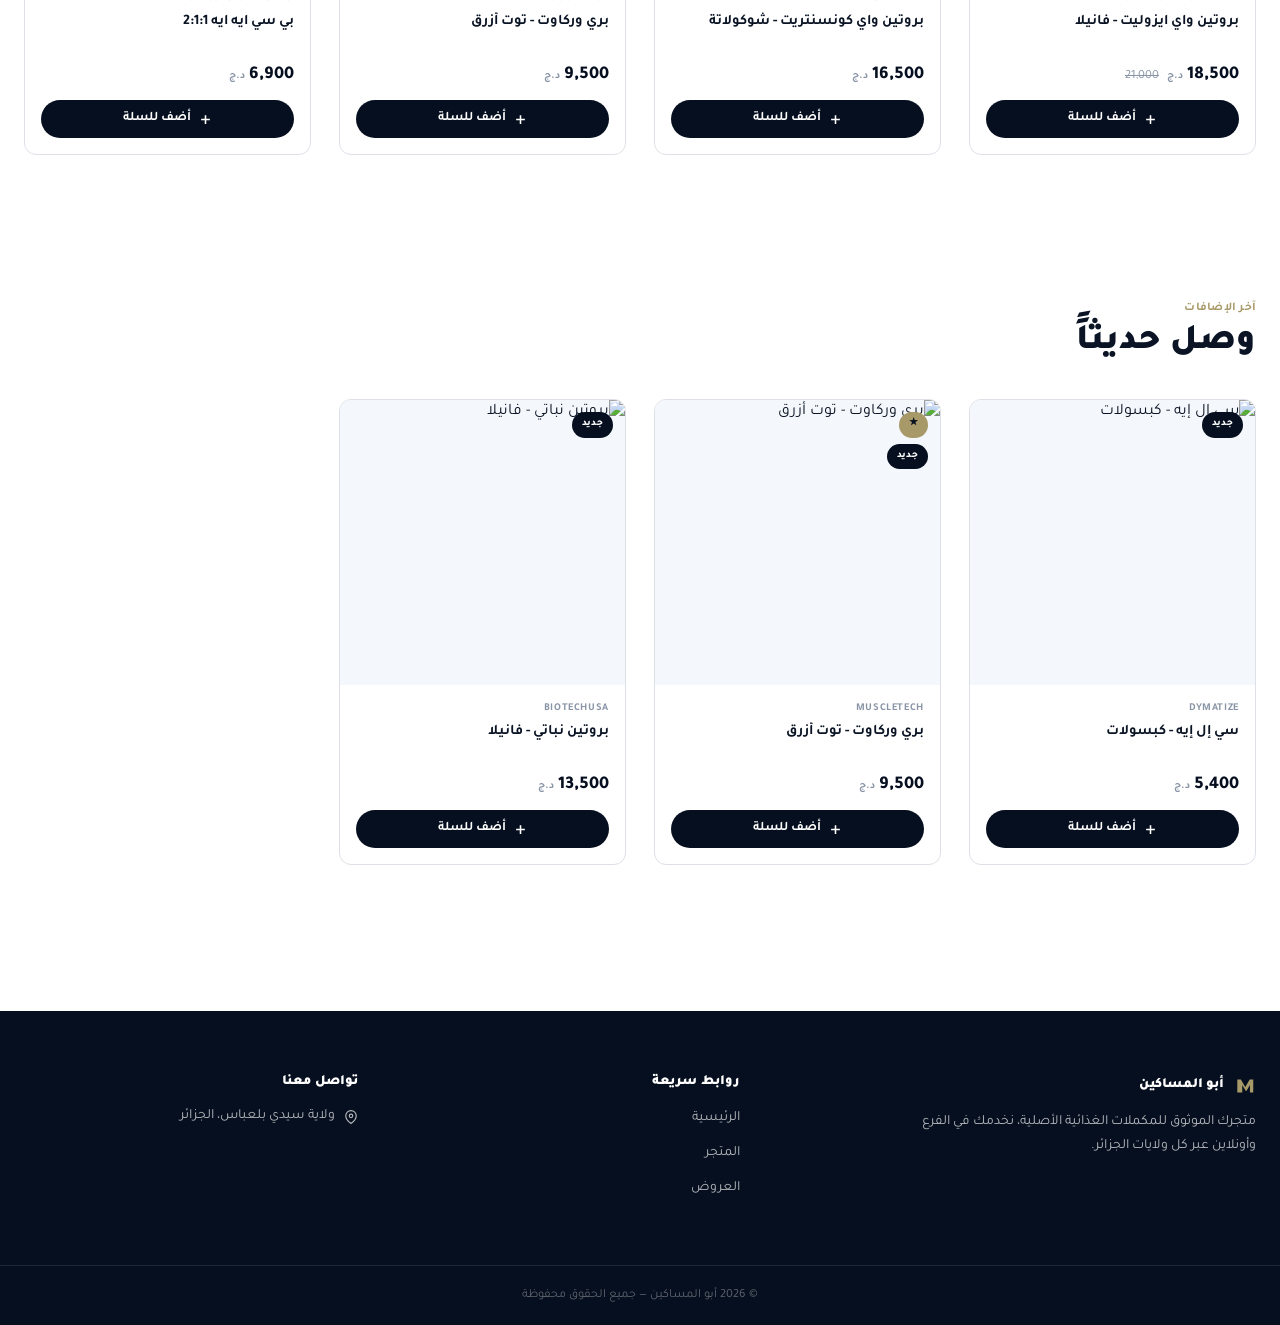
==== commit 12c613a6: "Update index.html" ====
--- a/index.html
+++ b/index.html
@@ -60,9 +60,9 @@
       <input type="text" data-i18n-ph="search.placeholder" placeholder="ابحث عن منتج أو ماركة..." id="mobileSearch">
     </form>
     <a href="index.html" data-i18n="nav.home">الرئيسية</a>
-    <a href="shop.html">المتجر</a>
-    <a href="offers.html">العروض</a>
-    <a href="index.html#contact">اتصل بنا</a>
+    <a href="shop.html" data-i18n="nav.shop">المتجر</a>
+    <a href="offers.html" data-i18n="nav.offers">العروض</a>
+    <a href="index.html#contact" data-i18n="nav.contact">اتصل بنا</a>
   </nav>
 
   <div class="announce-bar" data-i18n="announce.text">توصيل مجاني للطلبات فوق 8,000 د.ج 🚚</div>
@@ -123,31 +123,31 @@
       </a>
       <a href="shop.html?cat=protein" class="cat-pill">
         <svg width="16" height="16" viewBox="0 0 24 24" fill="none" stroke="currentColor" stroke-width="2"><path d="M6.5 6.5h11v11h-11z"/><path d="M2 12h4.5M17.5 12H22M12 2v4.5M12 17.5V22"/></svg>
-        بروتين
+        <span data-i18n="cat.protein">بروتين</span>
       </a>
       <a href="shop.html?cat=preworkout" class="cat-pill">
         <svg width="16" height="16" viewBox="0 0 24 24" fill="none" stroke="currentColor" stroke-width="2"><polygon points="13 2 3 14 12 14 11 22 21 10 12 10 13 2"/></svg>
-        قوة وطاقة
+        <span data-i18n="cat.preworkout">قوة وطاقة</span>
       </a>
       <a href="shop.html?cat=creatine" class="cat-pill">
         <svg width="16" height="16" viewBox="0 0 24 24" fill="none" stroke="currentColor" stroke-width="2"><polyline points="23 6 13.5 15.5 8.5 10.5 1 18"/><polyline points="17 6 23 6 23 12"/></svg>
-        كرياتين
+        <span data-i18n="cat.creatine">كرياتين</span>
       </a>
       <a href="shop.html?cat=vitamins" class="cat-pill">
         <svg width="16" height="16" viewBox="0 0 24 24" fill="none" stroke="currentColor" stroke-width="2"><path d="M12 22s8-4 8-10V5l-8-3-8 3v7c0 6 8 10 8 10z"/></svg>
-        فيتامينات ومعادن
+        <span data-i18n="cat.vitamins">فيتامينات ومعادن</span>
       </a>
       <a href="shop.html?cat=mass" class="cat-pill">
         <svg width="16" height="16" viewBox="0 0 24 24" fill="none" stroke="currentColor" stroke-width="2"><path d="M16.5 9.4 7.55 4.24"/><path d="M21 16V8a2 2 0 0 0-1-1.73l-7-4a2 2 0 0 0-2 0l-7 4A2 2 0 0 0 3 8v8a2 2 0 0 0 1 1.73l7 4a2 2 0 0 0 2 0l7-4A2 2 0 0 0 21 16z"/><polyline points="3.27 6.96 12 12.01 20.73 6.96"/><line x1="12" y1="22.08" x2="12" y2="12"/></svg>
-        ضخامة عضلية
+        <span data-i18n="cat.mass">ضخامة عضلية</span>
       </a>
       <a href="shop.html?cat=aminos" class="cat-pill">
         <svg width="16" height="16" viewBox="0 0 24 24" fill="none" stroke="currentColor" stroke-width="2"><polygon points="12 2 15.09 8.26 22 9.27 17 14.14 18.18 21.02 12 17.77 5.82 21.02 7 14.14 2 9.27 8.91 8.26 12 2"/></svg>
-        أحماض أمينية
+        <span data-i18n="cat.aminos">أحماض أمينية</span>
       </a>
       <a href="shop.html?cat=fatburn" class="cat-pill">
         <svg width="16" height="16" viewBox="0 0 24 24" fill="none" stroke="currentColor" stroke-width="2"><path d="M8.5 14.5A2.5 2.5 0 0 0 11 12c0-1.38-.5-2-1-3-1.072-2.143-.224-4.054 2-6 .5 2.5 2 4.9 4 6.5 2 1.6 3 3.5 3 5.5a7 7 0 1 1-14 0c0-1.153.433-2.294 1-3a2.5 2.5 0 0 0 2.5 2.5z"/></svg>
-        حوارق الدهون
+        <span data-i18n="cat.fatburn">حوارق الدهون</span>
       </a>
     </div>
   </section>
@@ -209,9 +209,9 @@
     <div>
       <h4 data-i18n="footer.links">روابط سريعة</h4>
       <ul>
-        <li><a href="index.html">الرئيسية</a></li>
-        <li><a href="shop.html">المتجر</a></li>
-        <li><a href="offers.html">العروض</a></li>
+        <li><a href="index.html" data-i18n="nav.home">الرئيسية</a></li>
+        <li><a href="shop.html" data-i18n="nav.shop">المتجر</a></li>
+        <li><a href="offers.html" data-i18n="nav.offers">العروض</a></li>
       </ul>
     </div>
     <div>
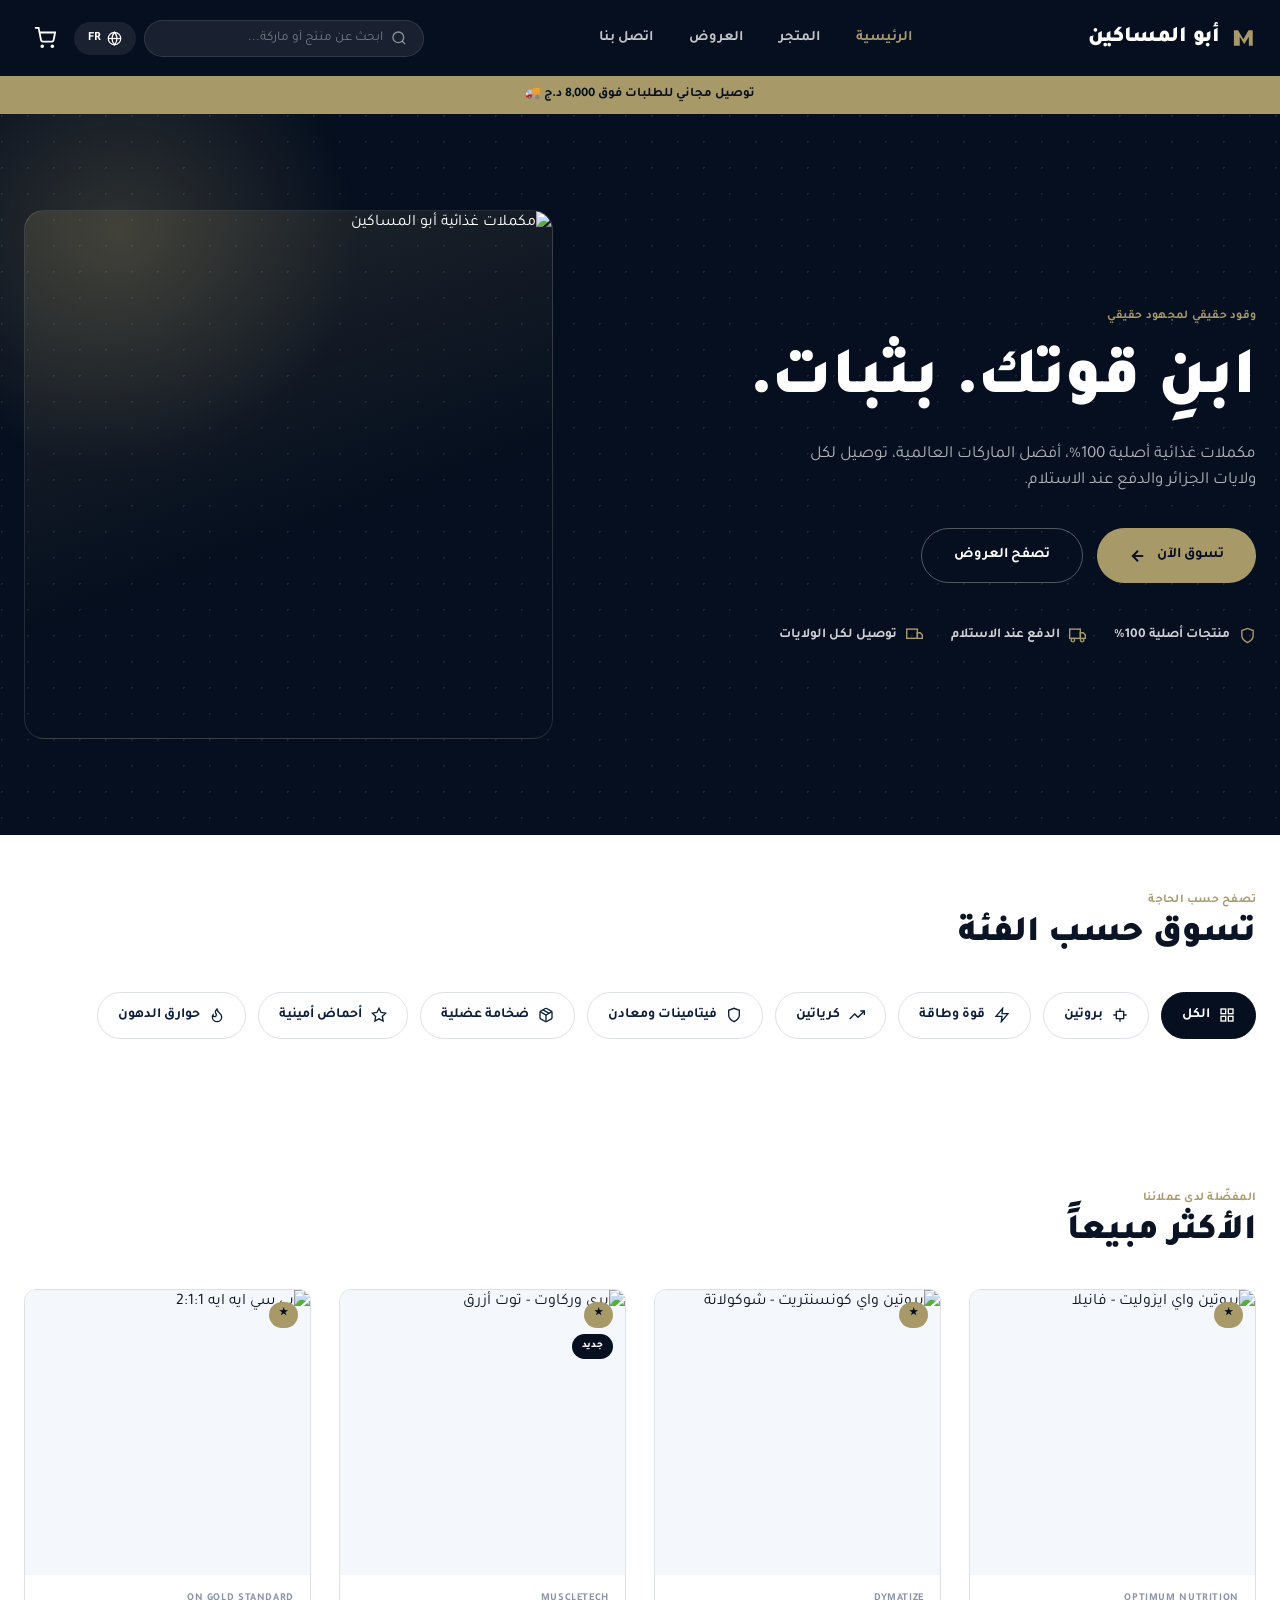
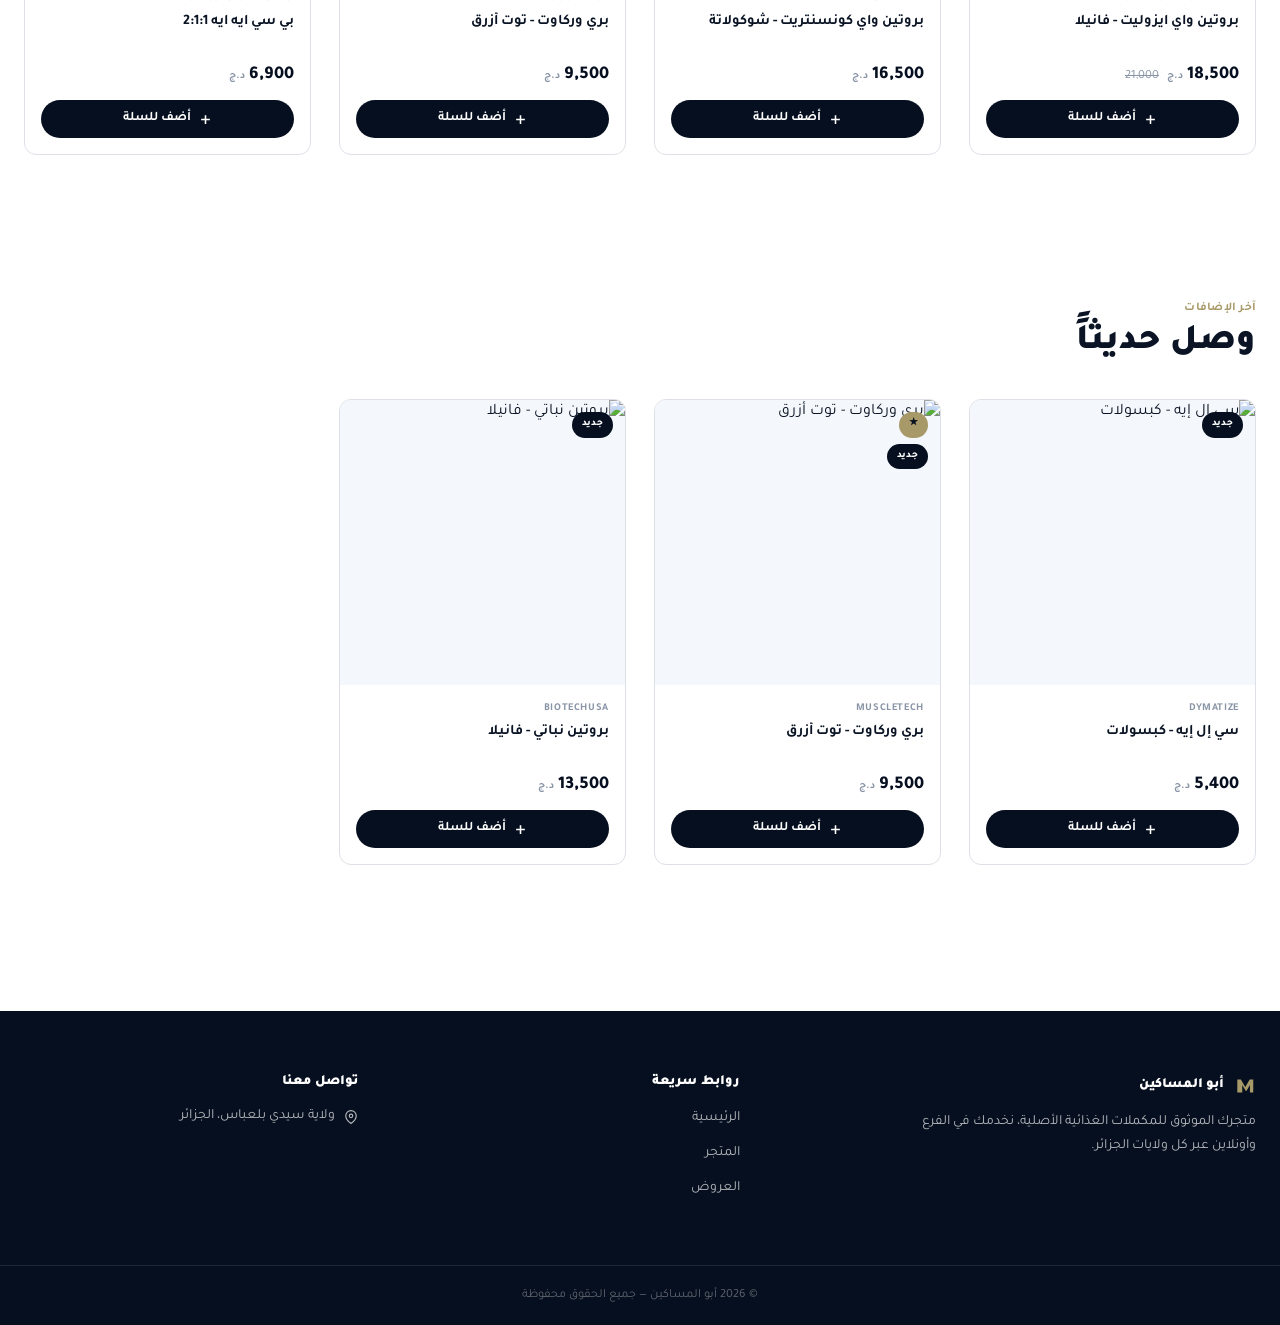
==== commit f278d175: "Update index.html" ====
--- a/index.html
+++ b/index.html
@@ -75,11 +75,11 @@
   <div class="container hero-grid">
     <div class="fade-up">
       <span class="eyebrow" data-i18n="hero.eyebrow">وقود حقيقي لمجهود حقيقي</span>
-      <h1 class="hero-title">ابنِ قوتك.<br>بثبات.</h1>
+      <h1 class="hero-title" data-i18n="hero.title">ابنِ قوتك.<br>بثبات.</h1>
       <p class="hero-sub" data-i18n="hero.sub"><span data-i18n="hero.sub">مكملات غذائية أصلية 100%، أفضل الماركات العالمية، توصيل لكل ولايات الجزائر والدفع عند الاستلام.</span></p>
       <div class="hero-cta-row">
         <a href="shop.html" class="btn btn-gold">
-          تسوق الآن
+          <span data-i18n="hero.cta1">تسوق الآن</span>
           <svg width="18" height="18" viewBox="0 0 24 24" fill="none" stroke="currentColor" stroke-width="2.5" class="flip-x"><line x1="5" y1="12" x2="19" y2="12"/><polyline points="12 5 19 12 12 19"/></svg>
         </a>
         <a href="offers.html" class="btn btn-outline-light" data-i18n="hero.cta2">تصفح العروض</a>
@@ -119,7 +119,7 @@
     <div class="cat-rail">
       <a href="shop.html" class="cat-pill active">
         <svg width="16" height="16" viewBox="0 0 24 24" fill="none" stroke="currentColor" stroke-width="2"><rect x="3" y="3" width="7" height="7"/><rect x="14" y="3" width="7" height="7"/><rect x="14" y="14" width="7" height="7"/><rect x="3" y="14" width="7" height="7"/></svg>
-        الكل
+        <span data-i18n="cat.all">الكل</span>
       </a>
       <a href="shop.html?cat=protein" class="cat-pill">
         <svg width="16" height="16" viewBox="0 0 24 24" fill="none" stroke="currentColor" stroke-width="2"><path d="M6.5 6.5h11v11h-11z"/><path d="M2 12h4.5M17.5 12H22M12 2v4.5M12 17.5V22"/></svg>
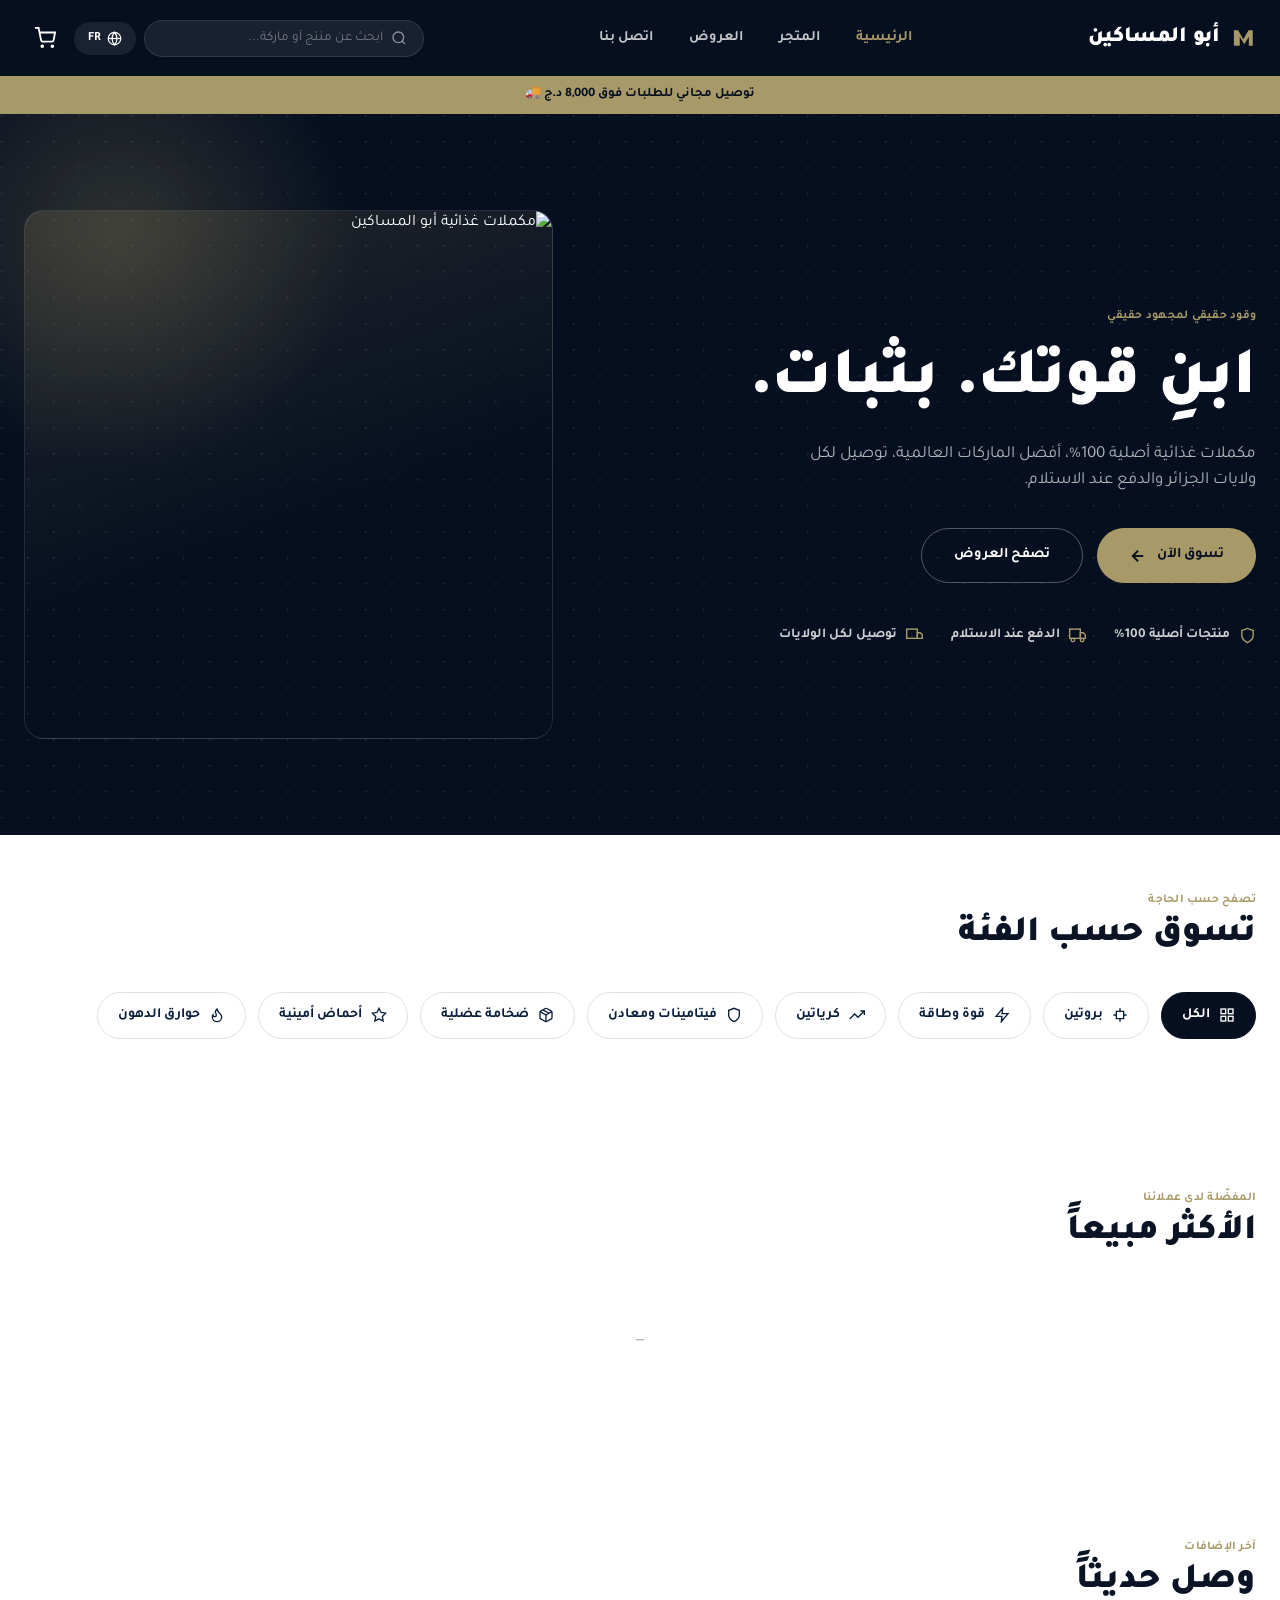
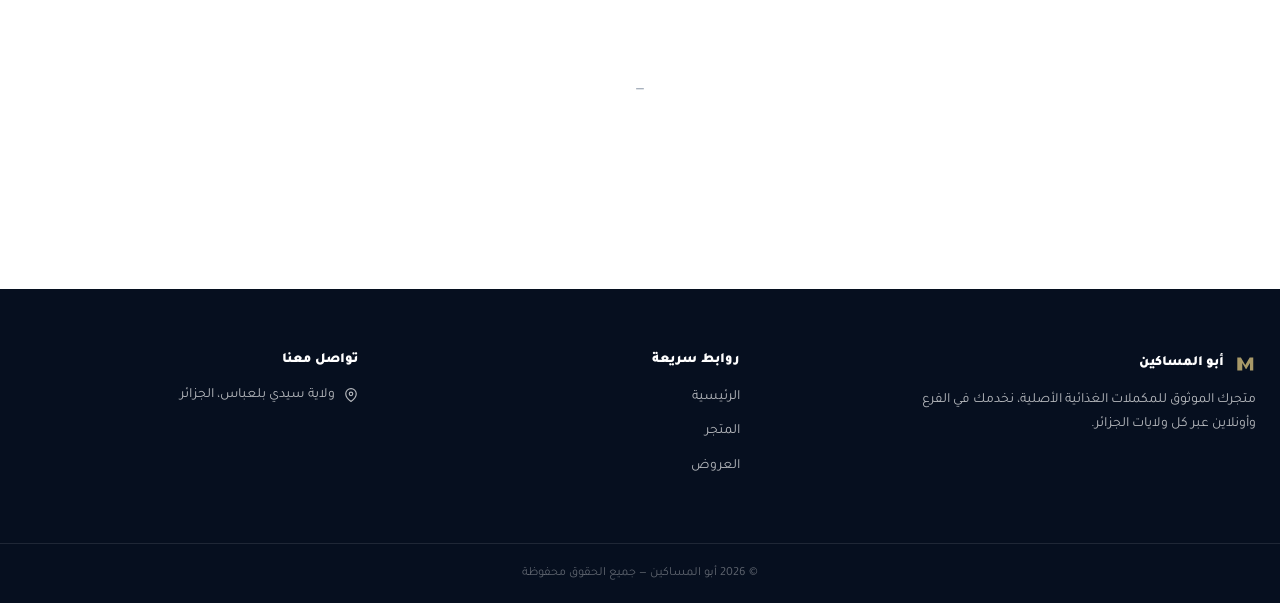
==== commit f3e4b865: "Update index.html" ====
--- a/index.html
+++ b/index.html
@@ -65,7 +65,7 @@
     <a href="index.html#contact" data-i18n="nav.contact">اتصل بنا</a>
   </nav>
 
-  <div class="announce-bar" data-i18n="announce.text">توصيل مجاني للطلبات فوق 8,000 د.ج 🚚</div>
+  <div class="announce-bar" data-i18n="announce.text"></div>
 </header>
 
 <!-- ============================================================
@@ -237,7 +237,7 @@
   <div class="drawer-head">
     <h3>
       <svg width="19" height="19" viewBox="0 0 24 24" fill="none" stroke="currentColor" stroke-width="2"><circle cx="9" cy="21" r="1"/><circle cx="20" cy="21" r="1"/><path d="M1 1h4l2.68 13.39a2 2 0 0 0 2 1.61h9.72a2 2 0 0 0 2-1.61L23 6H6"/></svg>
-      سلة المشتريات
+      <span data-i18n="cart.title">سلة المشتريات</span>
     </h3>
     <button class="btn-icon" id="closeDrawer" aria-label="إغلاق">
       <svg width="20" height="20" viewBox="0 0 24 24" fill="none" stroke="currentColor" stroke-width="2"><line x1="18" y1="6" x2="6" y2="18"/><line x1="6" y1="6" x2="18" y2="18"/></svg>
@@ -255,7 +255,7 @@
       <span data-i18n="cart.subtotal">المجموع الفرعي</span>
       <span id="drawerSubtotal">0 د.ج</span>
     </div>
-    <a href="checkout.html" class="btn btn-primary btn-block" data-i18n="cart.checkout">إتمام الطلب</a>
+    <a href="checkout.html" class="btn btn-primary btn-block" data-i18n="cart.checkout" data-i18n="cart.checkout">إتمام الطلب</a>
   </div>
 </aside>
 
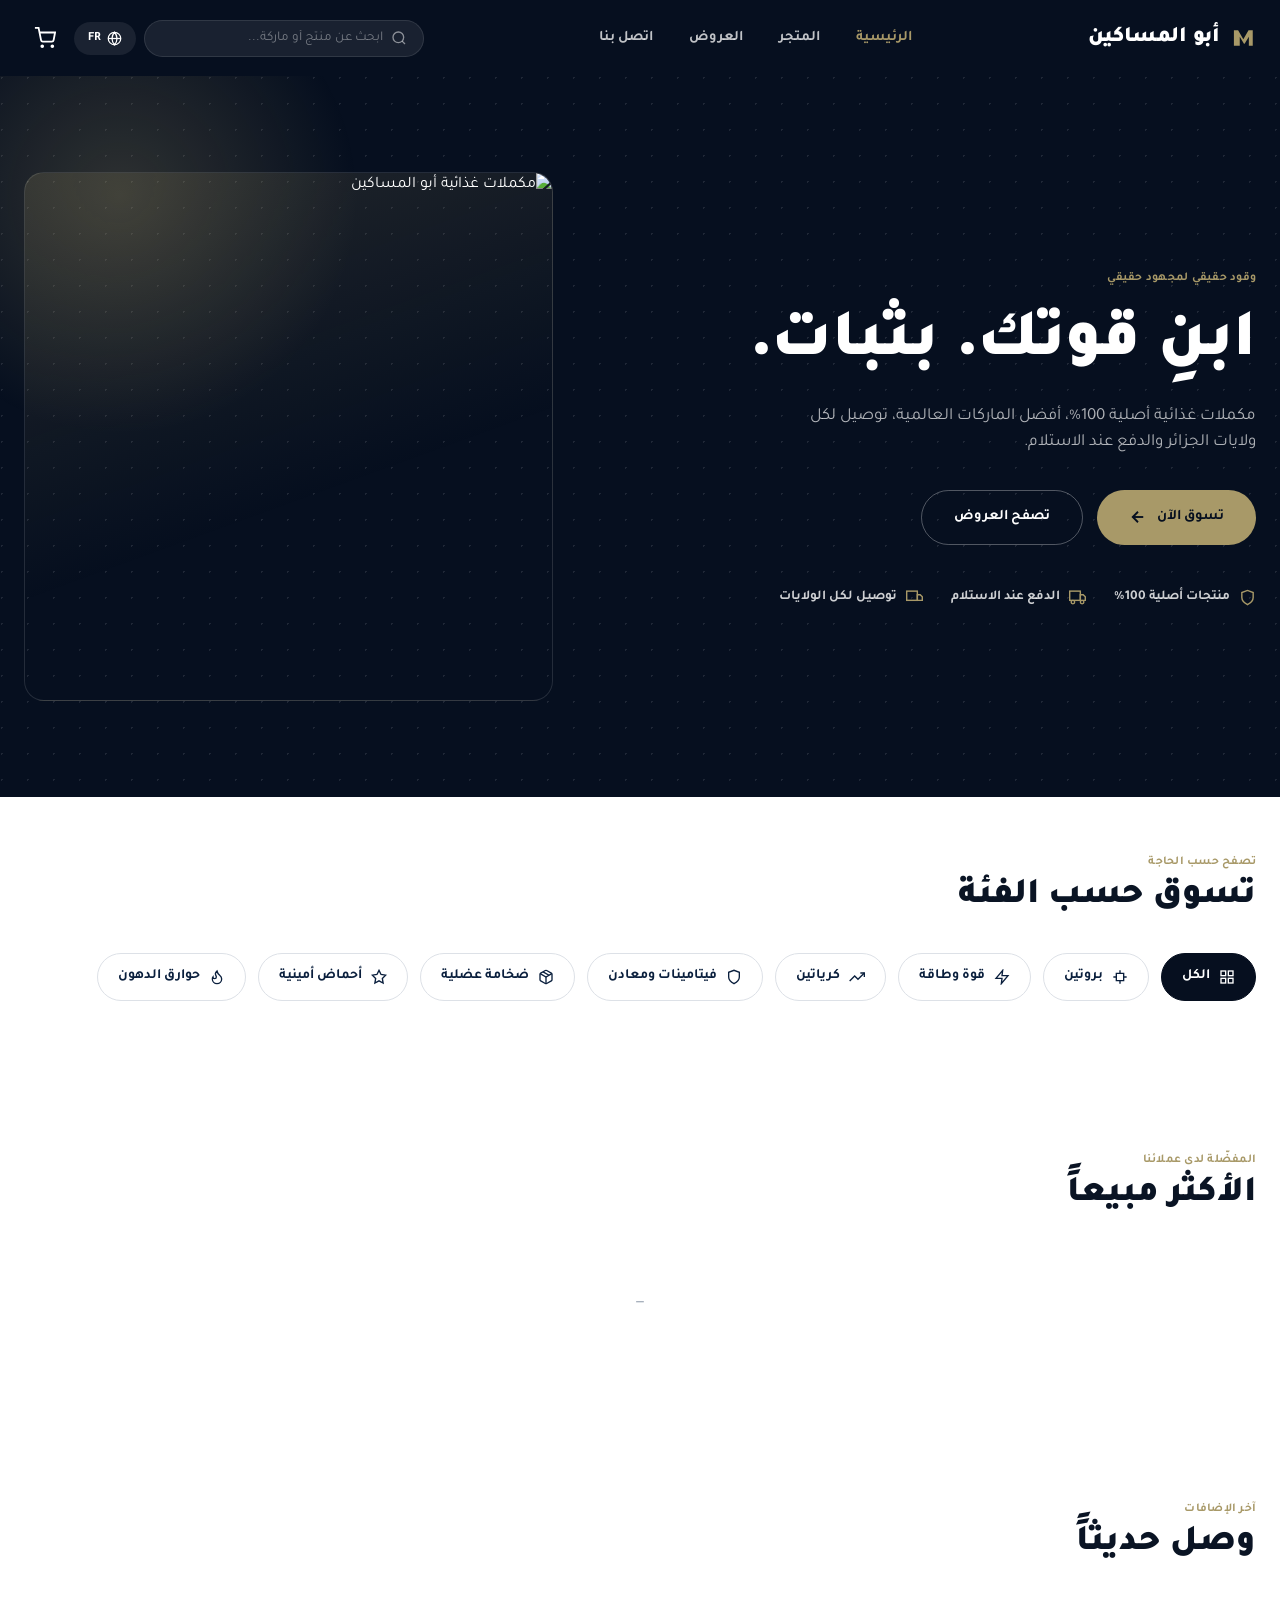
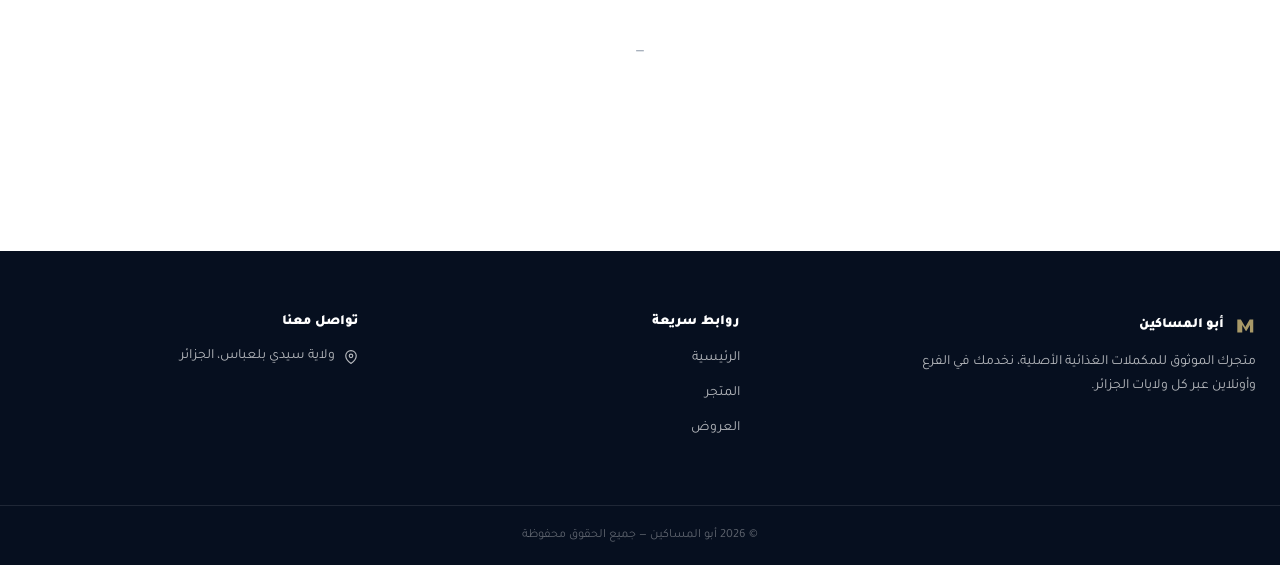
==== commit 93ba1e8a: "Update index.html" ====
--- a/index.html
+++ b/index.html
@@ -64,8 +64,6 @@
     <a href="offers.html" data-i18n="nav.offers">العروض</a>
     <a href="index.html#contact" data-i18n="nav.contact">اتصل بنا</a>
   </nav>
-
-  <div class="announce-bar" data-i18n="announce.text"></div>
 </header>
 
 <!-- ============================================================
